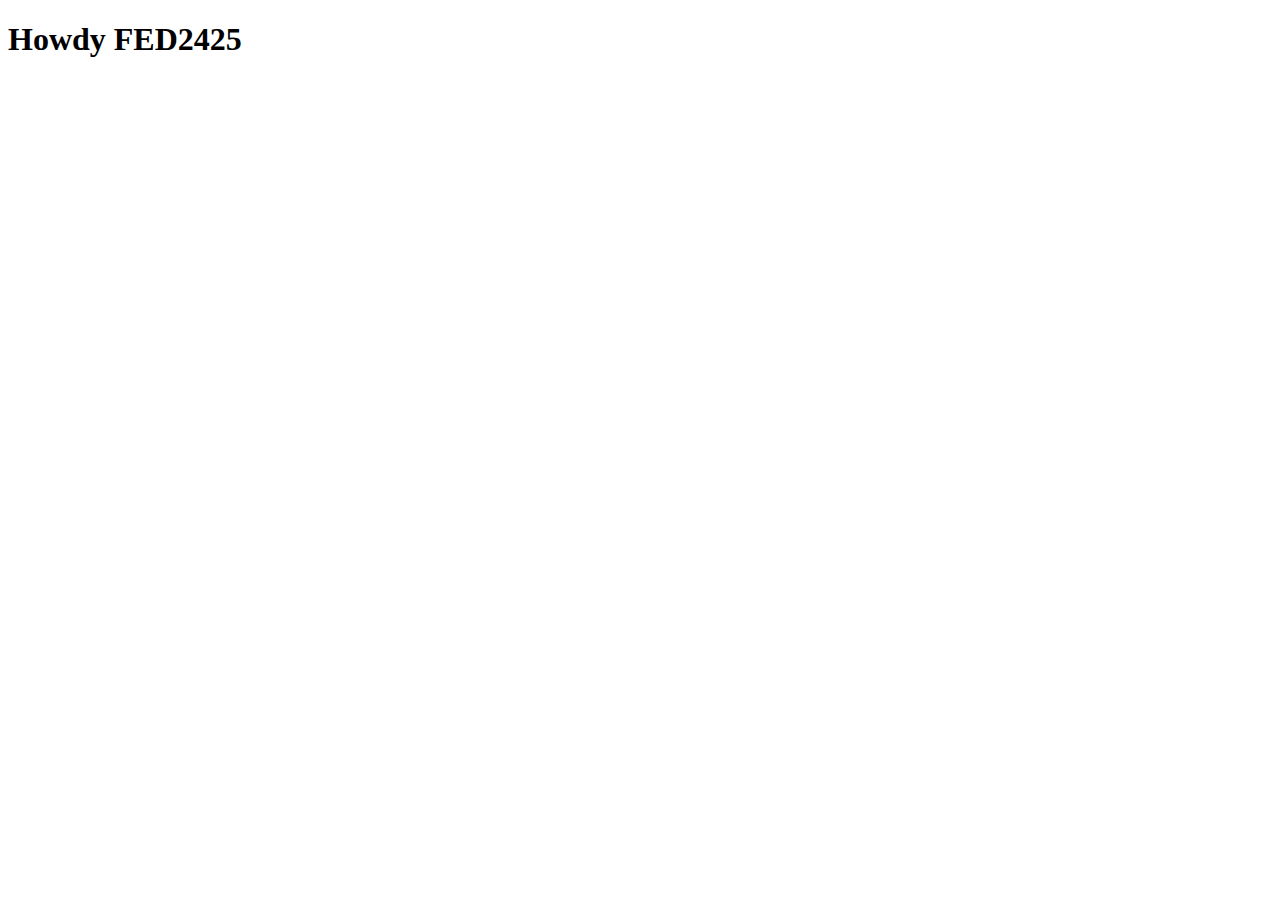
==== index.html @ 8c292403 "Add files via upload" ====
<!DOCTYPE html>
<html lang="nl">
	
<head>
	<meta charset="UTF-8">
	<meta name="author" content="jouw naam">
	<meta name="viewport" content="width=device-width, initial-scale=1">
	
	<title>Howdy FED2425</title>
	
	<link href="styles/style.css" rel="stylesheet">
	<link rel="icon" type="image/svg+xml" href="images/favicon.svg">
</head>

<body>
	<h1>Howdy FED2425</h1>

	<script defer src="scripts/script.js"></script>
</body>
	
</html>
---- styles/style.css ----
/**************/
/* CSS REMEDY */
/**************/
*, *::after, *::before {
  box-sizing:border-box;  
}






/*********************/
/* CUSTOM PROPERTIES */
/*********************/
:root {
	/* startje */
	--color-text:#111;
	--color-background:#eee;
}





/****************/
/* JOUW STYLING */
/****************/

/* jouw code */
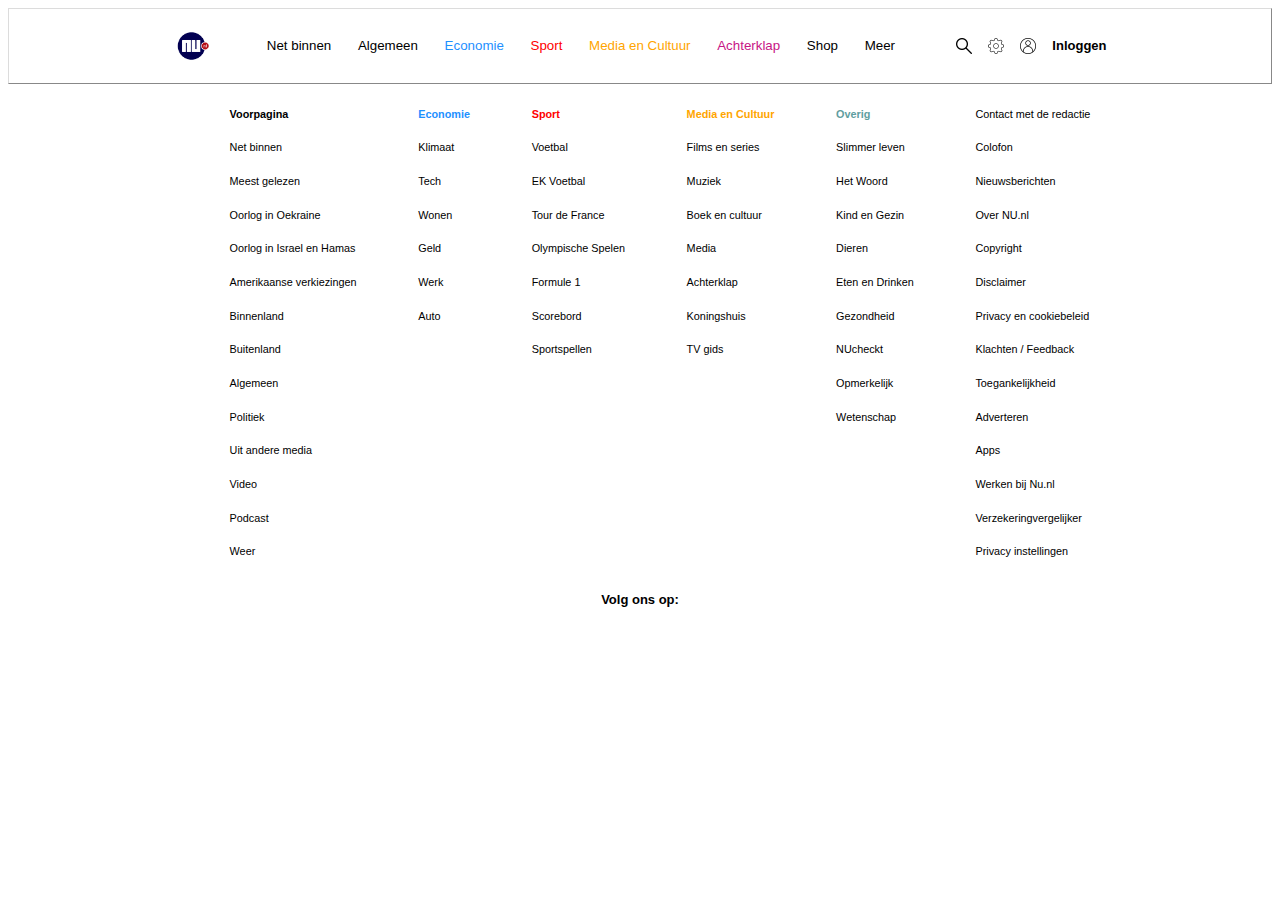
==== commit fc90b16b: "Add files via upload" ====
--- a/index.html
+++ b/index.html
@@ -1,21 +1,117 @@
 <!DOCTYPE html>
 <html lang="nl">
-	
 <head>
-	<meta charset="UTF-8">
-	<meta name="author" content="jouw naam">
-	<meta name="viewport" content="width=device-width, initial-scale=1">
-	
-	<title>Howdy FED2425</title>
-	
-	<link href="styles/style.css" rel="stylesheet">
-	<link rel="icon" type="image/svg+xml" href="images/favicon.svg">
+    <meta charset="UTF-8">
+    <meta name="viewport" content="width=device-width, initial-scale=1.0">
+    <link rel="stylesheet" href="styles/style.css">
+    <link rel="icon" type="image/x-icon" href="img/Logo-nu_nl.png">
+    <title>Eindopdracht Frontend Development</title>
 </head>
+<body>
+    <header>
+            <img class="logo" src="images/Logo-nu_nl.png" alt="Het logo van Nu.nl: een blauwe cirkel met het woord Nu, met daarnaast een rode cirkel met het woord .nl">
+        <ul>
+            <li>Net binnen</li>
+            <li>Algemeen</li>
+            <li>Economie</li>
+            <li>Sport</li>
+            <li>Media en Cultuur</li>
+            <li>Achterklap</li>
+            <li>Shop</li>
+            <li>Meer</li>
+        </ul>
+        <section>
+        <img class="icon" src="/images/search_icon.png" alt="De zoekknop met een vergrootglas als symbool">
+        <img class="icon" src="/images/settings_icon.png" alt="De instellingenknop met een tandwiel als symbool">
+        <img class="icon" src="/images/user_icon.png" alt="De knop voor gebruikers met een account">
+        <h2>Inloggen</h2>
+        </section>
+    </header>
 
-<body>
-	<h1>Howdy FED2425</h1>
+    <script src="scripts/javascript.js"></script>
 
-	<script defer src="scripts/script.js"></script>
+    <footer>
+        <ul class="voorpaginaLinkjes">
+            <li>Voorpagina</li>
+            <li>Net binnen</li>
+            <li>Meest gelezen</li>
+            <li>Oorlog in Oekraine</li>
+            <li>Oorlog in Israel en Hamas</li>
+            <li>Amerikaanse verkiezingen</li>
+            <li>Binnenland</li>
+            <li>Buitenland</li>
+            <li>Algemeen</li>
+            <li>Politiek</li>
+            <li>Uit andere media</li>
+            <li>Video</li>
+            <li>Podcast</li>
+            <li>Weer</li>
+        </ul>
+
+        <ul class="economieLinkjes">
+            <li>Economie</li>
+            <li>Klimaat</li>
+            <li>Tech</li>
+            <li>Wonen</li>
+            <li>Geld</li>
+            <li>Werk</li>
+            <li>Auto</li>
+        </ul>
+
+        <ul class="sportLinkjes">
+            <li>Sport</li>
+            <li>Voetbal</li>
+            <li>EK Voetbal</li>
+            <li>Tour de France</li>
+            <li>Olympische Spelen</li>
+            <li>Formule 1</li>
+            <li>Scorebord</li>
+            <li>Sportspellen</li>
+        </ul>
+
+        <ul class="media_cultuurLinkjes">
+            <li>Media en Cultuur</li>
+            <li>Films en series</li>
+            <li>Muziek</li>
+            <li>Boek en cultuur</li>
+            <li>Media</li>
+            <li>Achterklap</li>
+            <li>Koningshuis</li>
+            <li>TV gids</li>
+        </ul>
+
+        <ul class="overigeLinkjes">
+            <li>Overig</li>
+            <li>Slimmer leven</li>
+            <li>Het Woord</li>
+            <li>Kind en Gezin</li>
+            <li>Dieren</li>
+            <li>Eten en Drinken</li>
+            <li>Gezondheid</li>
+            <li>NUcheckt</li>
+            <li>Opmerkelijk</li>
+            <li>Wetenschap</li>
+        </ul>
+
+        <ul class="linkjes">
+            <li>Contact met de redactie</li>
+            <li>Colofon</li>
+            <li>Nieuwsberichten</li>
+            <li>Over NU.nl</li>
+            <li>Copyright</li>
+            <li>Disclaimer</li>
+            <li>Privacy en cookiebeleid</li>
+            <li>Klachten / Feedback</li>
+            <li>Toegankelijkheid</li>
+            <li>Adverteren</li>
+            <li>Apps</li>
+            <li>Werken bij Nu.nl</li>
+            <li>Verzekeringvergelijker</li>
+            <li>Privacy instellingen</li>
+        </ul>
+    </footer>
+    <footer>
+        <h2>Volg ons op:</h2>
+    </footer>
 </body>
-	
-</html>
+</html>--- a/styles/style.css
+++ b/styles/style.css
@@ -29,3 +29,115 @@
 
 /* jouw code */
 
+header {
+    display: flex;
+    justify-content: center;
+    align-items: center;
+    background-color: white;
+    border: 0.02em outset;
+    border-color: gainsboro;
+    padding: 0.01em;
+}
+
+header ul{
+    display: flex;
+    flex-direction: row;
+    align-items: center;
+    list-style-type: none;
+    li:nth-of-type(3) {
+        color:dodgerblue;
+    }
+    
+    li:nth-of-type(4) {
+        color: red;
+    }
+    
+    li:nth-of-type(5) {
+        color: orange;
+    }
+    
+    li:nth-of-type(6) {
+        color:mediumvioletred;
+    }
+}
+
+li {
+    font-family: Arial, Helvetica, sans-serif;
+    font-weight: 400;
+    font-size: smaller;
+    padding: 1em;
+}
+
+.logo {
+    width: 40px;
+    height: 40px;
+}
+
+header section {
+    display: flex;
+    flex-direction:row;
+    align-items: center;
+    column-gap: 1em;
+    margin-left: 3em;
+}
+
+.icon {
+    width: 1em;
+    height: 1em;
+}
+
+h2 {
+    font-family: Arial, Helvetica, sans-serif;
+    font-size: small;
+}
+
+footer {
+    display: flex;
+    justify-content: center;
+    flex-direction: row;
+    font-size: small;
+}
+
+.voorpaginaLinkjes {
+    list-style-type: none;
+    li:nth-of-type(1) {
+        font-weight: bold;
+    }
+}
+
+.economieLinkjes {
+    list-style-type: none;
+    li:nth-of-type(1) {
+        color:dodgerblue;
+        font-weight: bold;
+    }
+}
+
+.sportLinkjes {
+    list-style-type: none;
+    li:nth-of-type(1) {
+        color: red;
+        font-weight: bold;
+    }
+}
+
+.media_cultuurLinkjes {
+    list-style-type: none;
+    li:nth-of-type(1){
+        color: orange;
+        font-weight: bold;
+    }
+}
+
+.overigeLinkjes {
+    list-style-type: none;
+    li:nth-of-type(1){
+        color: cadetblue;
+        font-weight: bold;
+    }
+}
+
+.linkjes {
+    list-style-type: none;
+
+}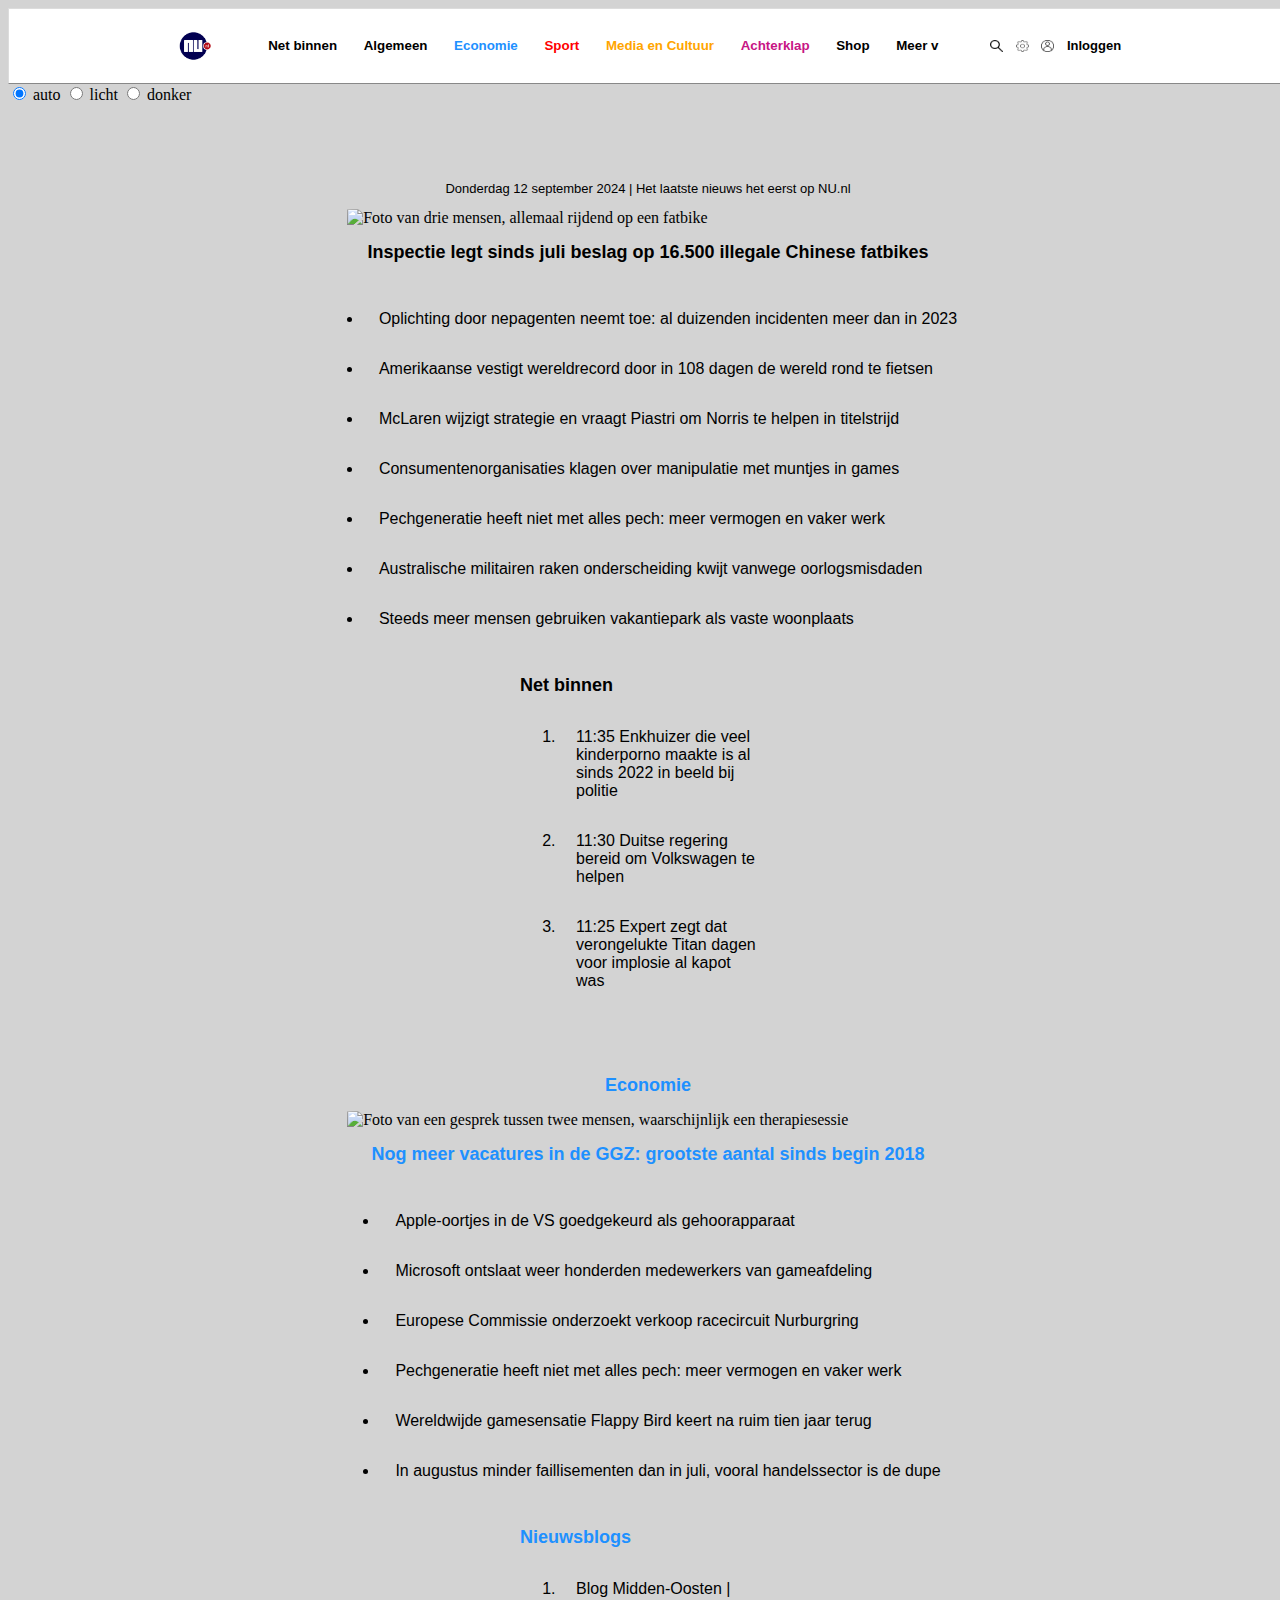
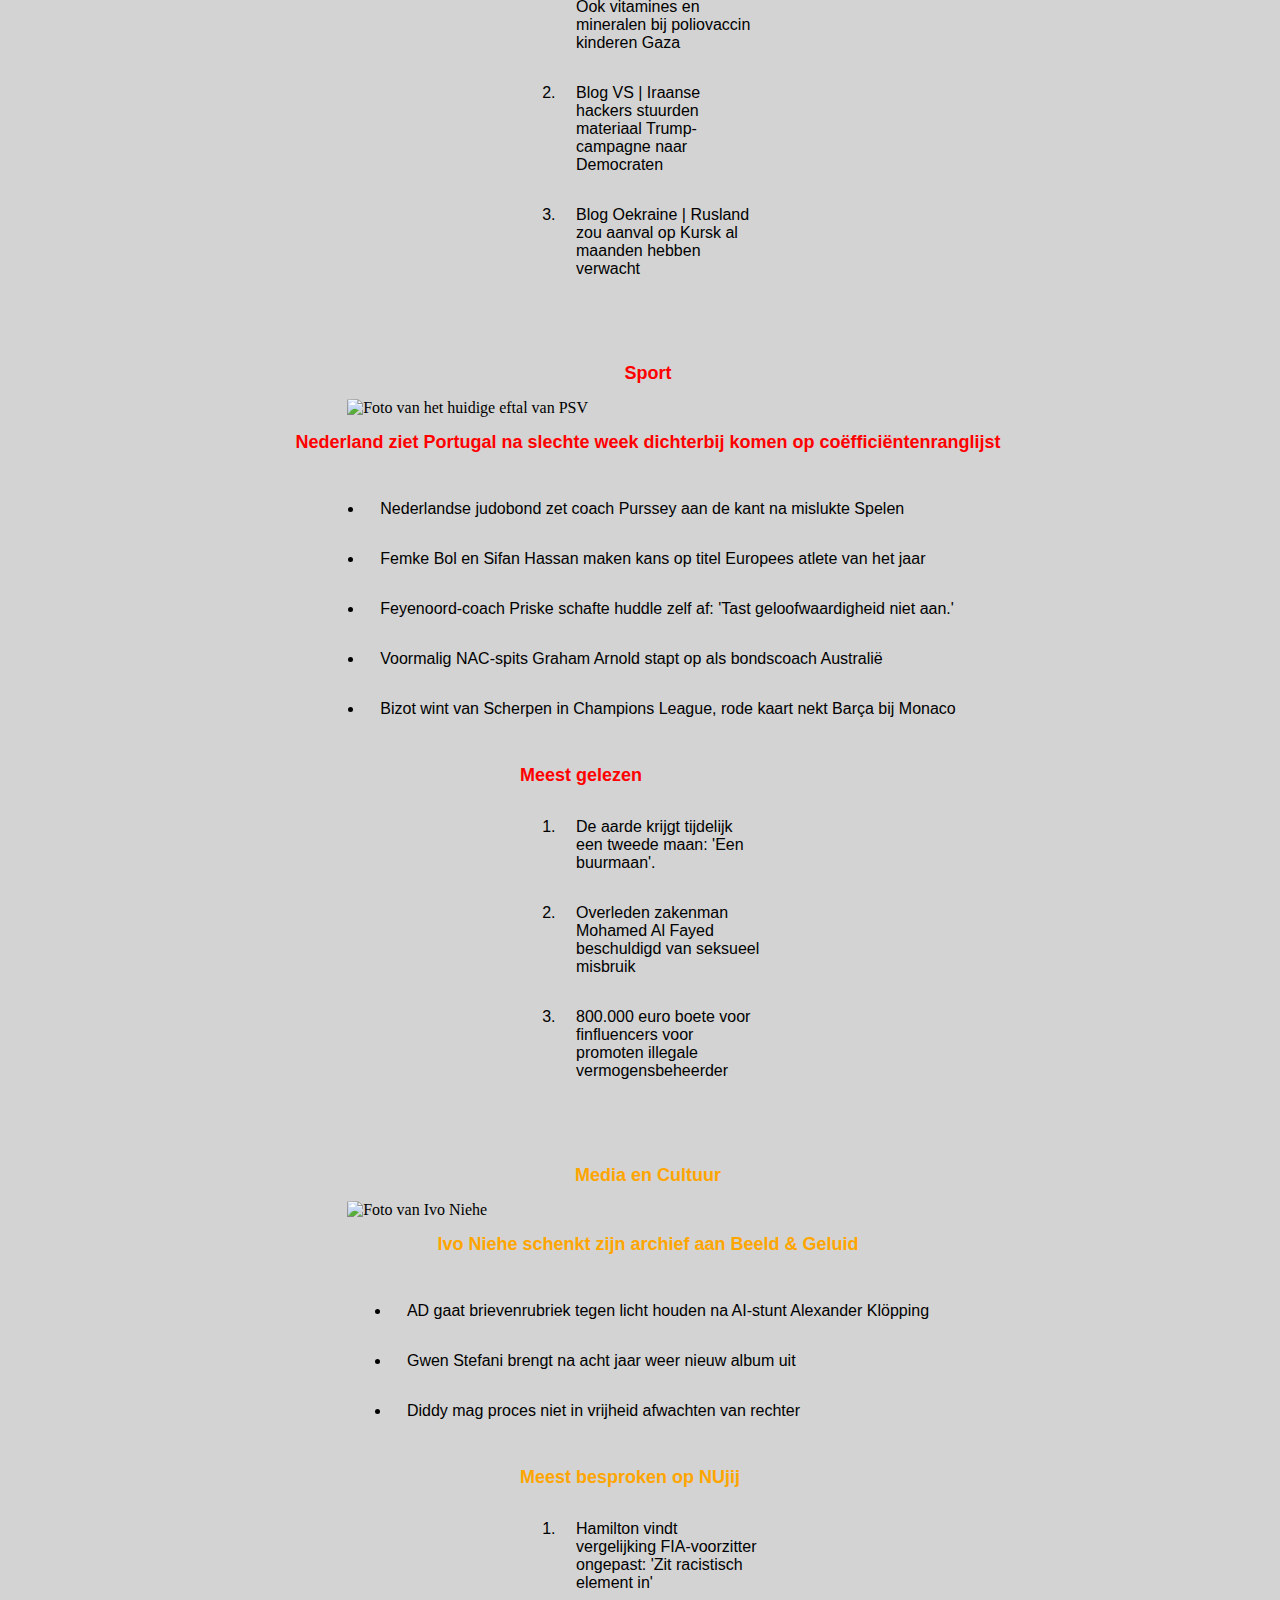
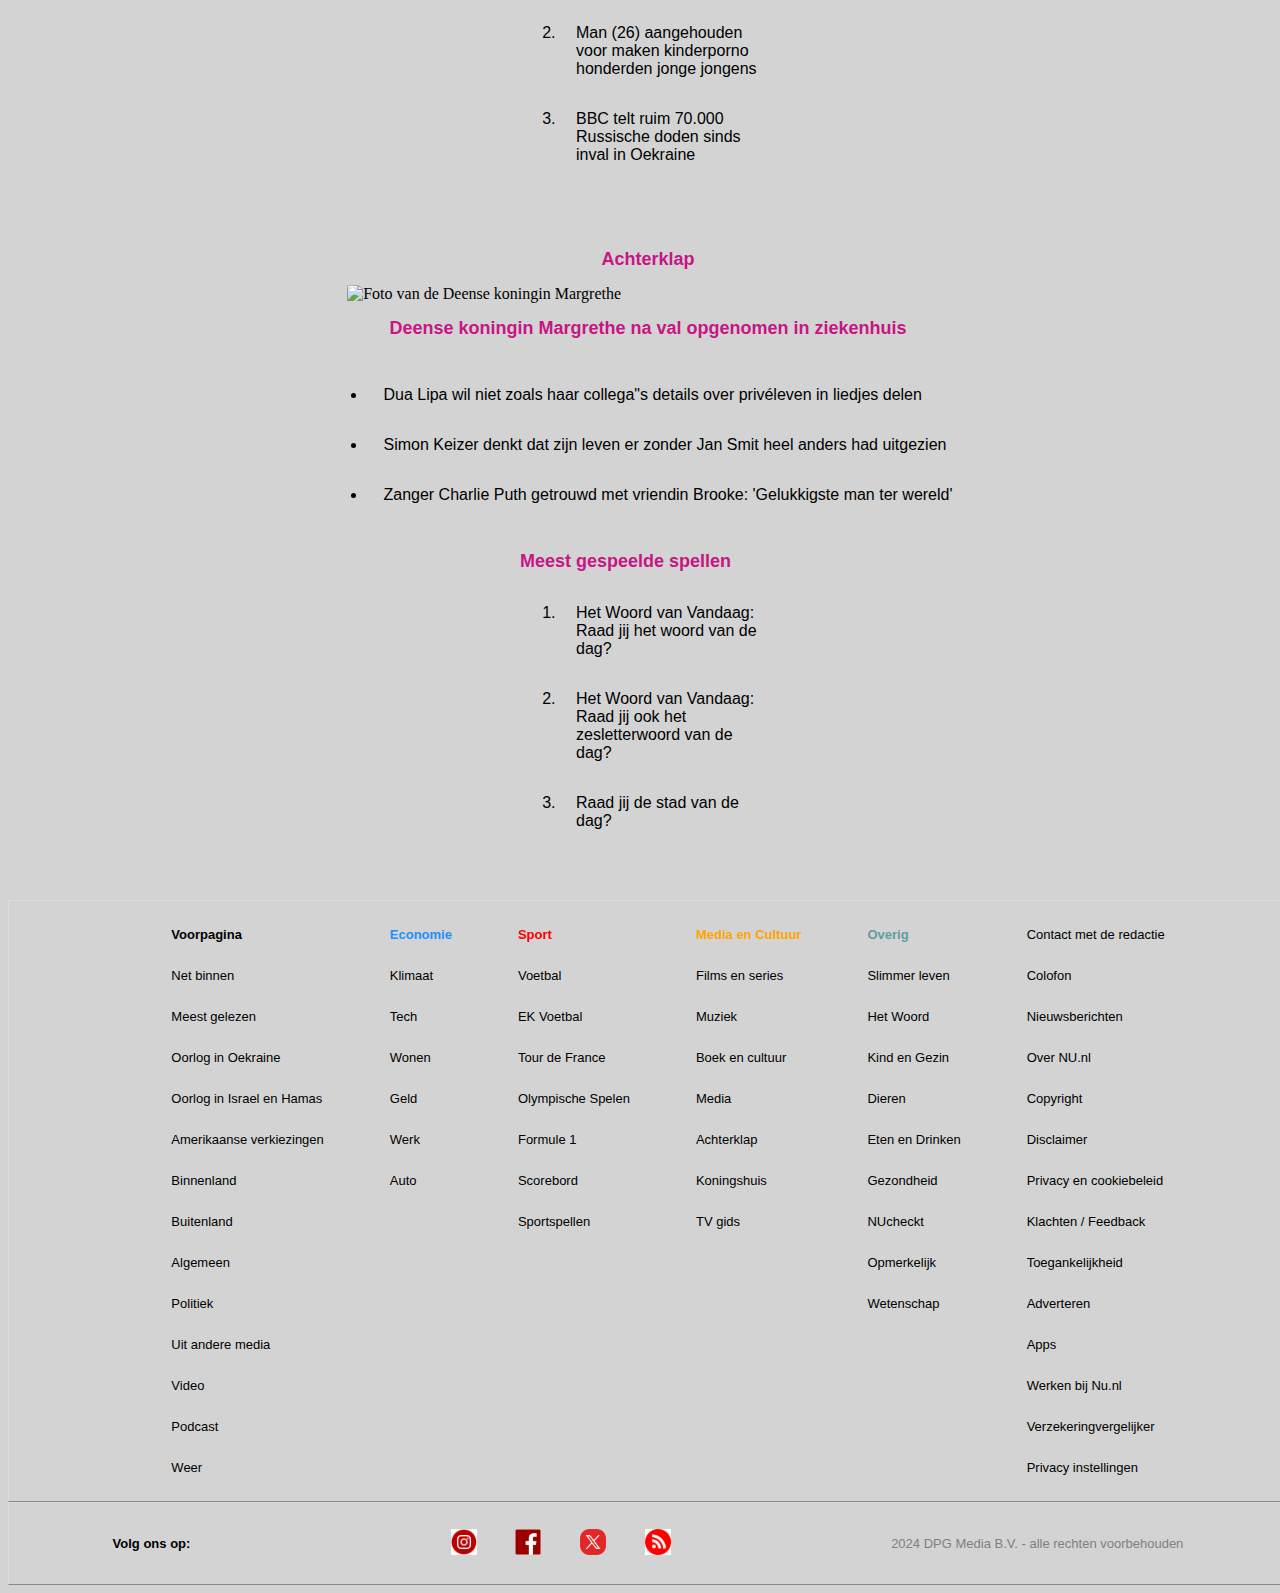
==== commit ca2f994f: "Add files via upload" ====
--- a/index.html
+++ b/index.html
@@ -4,7 +4,7 @@
     <meta charset="UTF-8">
     <meta name="viewport" content="width=device-width, initial-scale=1.0">
     <link rel="stylesheet" href="styles/style.css">
-    <link rel="icon" type="image/x-icon" href="img/Logo-nu_nl.png">
+    <link rel="icon" type="image/x-icon" href="images/Logo-nu_nl.png">
     <title>Eindopdracht Frontend Development</title>
 </head>
 <body>
@@ -18,19 +18,28 @@
             <li>Media en Cultuur</li>
             <li>Achterklap</li>
             <li>Shop</li>
-            <li>Meer</li>
-        </ul>
+            <li id="dropdown_knop">Meer v</li>
+        </ul>
+
         <section>
-        <img class="icon" src="/images/search_icon.png" alt="De zoekknop met een vergrootglas als symbool">
-        <img class="icon" src="/images/settings_icon.png" alt="De instellingenknop met een tandwiel als symbool">
+        <img class="icon" src="/images/search_icon.png" alt="De zoekknop">
+        <img class="icon" src="/images/settings_icon.png" alt="De knop naar instellingen">
         <img class="icon" src="/images/user_icon.png" alt="De knop voor gebruikers met een account">
-        <h2>Inloggen</h2>
+        <p>Inloggen</p>
         </section>
     </header>
 
-    <script src="scripts/javascript.js"></script>
-
-    <footer>
+    <label>
+        <input type="radio" name="theme" value="auto" checked> auto
+    </label>
+    <label>
+        <input type="radio" name="theme" value="light"> licht
+    </label>
+    <label>
+        <input type="radio" name="theme" value="dark"> donker
+    </label>
+
+    <section id="dropdown_menu">
         <ul class="voorpaginaLinkjes">
             <li>Voorpagina</li>
             <li>Net binnen</li>
@@ -94,24 +103,229 @@
         </ul>
 
         <ul class="linkjes">
-            <li>Contact met de redactie</li>
-            <li>Colofon</li>
-            <li>Nieuwsberichten</li>
+            <li>Spellen</li>
             <li>Over NU.nl</li>
-            <li>Copyright</li>
-            <li>Disclaimer</li>
-            <li>Privacy en cookiebeleid</li>
-            <li>Klachten / Feedback</li>
-            <li>Toegankelijkheid</li>
+            <li>NUshop</li>
             <li>Adverteren</li>
-            <li>Apps</li>
-            <li>Werken bij Nu.nl</li>
-            <li>Verzekeringvergelijker</li>
-            <li>Privacy instellingen</li>
-        </ul>
-    </footer>
+        </ul>
+    </section>
+       
+    <main>
+        <section class="nieuwsblokje">
+            <p>Donderdag 12 september 2024 | Het laatste nieuws het eerst op NU.nl</p>
+            <img src="https://media.nu.nl/m/ts0xy2rahl1b_wd854/fatbike.jpg" alt="Foto van drie mensen, allemaal rijdend op een fatbike">
+            <h2 class="beschrijving">Inspectie legt sinds juli beslag op 16.500 illegale Chinese fatbikes</h2>
+            <ul>
+                <li>Oplichting door nepagenten neemt toe: al duizenden incidenten meer dan in 2023</li>
+                <li>Amerikaanse vestigt wereldrecord door in 108 dagen de wereld rond te fietsen</li>
+                <li>McLaren wijzigt strategie en vraagt Piastri om Norris te helpen in titelstrijd</li>
+                <li>Consumentenorganisaties klagen over manipulatie met muntjes in games</li>
+                <li>Pechgeneratie heeft niet met alles pech: meer vermogen en vaker werk</li>
+                <li>Australische militairen raken onderscheiding kwijt vanwege oorlogsmisdaden</li>
+                <li>Steeds meer mensen gebruiken vakantiepark als vaste woonplaats</li>
+            </ul>
+
+            <aside>
+                <h2>Net binnen</h2>
+                <ol>
+                    <li>11:35 Enkhuizer die veel kinderporno maakte is al sinds 2022 in beeld bij politie</li>
+                    <li>11:30 Duitse regering bereid om Volkswagen te helpen</li>
+                    <li>11:25 Expert zegt dat verongelukte Titan dagen voor implosie al kapot was</li>
+                </ol>
+            </aside>
+        </section>
+
+     
+
+        <section class="nieuwsblokje">
+            <h2>Economie</h2>
+            <img src="https://media.nu.nl/m/jzqx2tfai5nm_wd854/nog-meer-vacatures-in-de-ggz-grootste-aantal-sinds-begin-2018.jpg" alt="Foto van een gesprek tussen twee mensen, waarschijnlijk een therapiesessie">
+            <h2 class="beschrijving">Nog meer vacatures in de GGZ: grootste aantal sinds begin 2018</h2>
+            <ul>
+                <li>Apple-oortjes in de VS goedgekeurd als gehoorapparaat</li>
+                <li>Microsoft ontslaat weer honderden medewerkers van gameafdeling</li>
+                <li>Europese Commissie onderzoekt verkoop racecircuit Nurburgring</li>
+                <li>Pechgeneratie heeft niet met alles pech: meer vermogen en vaker werk</li>
+                <li>Wereldwijde gamesensatie Flappy Bird keert na ruim tien jaar terug</li>
+                <li>In augustus minder faillisementen dan in juli, vooral handelssector is de dupe</li>
+            </ul>
+
+            <aside>
+                <h2>Nieuwsblogs</h2>
+                <ol>
+                    <li img src="https://media.nu.nl/m/excxzkhay5js_std320/vaccinatie-gaza.jpg" alt="nieuwsblog 1">Blog Midden-Oosten | Ook vitamines en mineralen bij poliovaccin kinderen Gaza</li>
+                    <li img src="https://media.nu.nl/m/nk4xkzqacar3_std320/blog-vs-iraanse-hackers-stuurden-materiaal-trump-campagne-naar-democraten.jpg" alt="nieuwsblog 2">Blog VS | Iraanse hackers stuurden materiaal Trump-campagne naar Democraten</li>
+                    <li img src="https://media.nu.nl/m/uy5xcjmayo19_std320/blog-oekraine-rusland-zou-aanval-op-kursk-al-maanden-hebben-verwacht.jpg" alt="nieuwsblog 3">Blog Oekraine | Rusland zou aanval op Kursk al maanden hebben verwacht</li>
+                </ol>
+            </aside>
+        </section>
+
+   
+
+        <section class="nieuwsblokje">
+            <h2>Sport</h2>
+            <img src="https://media.nu.nl/m/6v0x3diaar09_wd854/nederland-ziet-portugal-na-slechte-week-dichterbij-komen-op-coefficientenranglijst.jpg" alt="Foto van het huidige eftal van PSV">
+            <h2 class="beschrijving">Nederland ziet Portugal na slechte week dichterbij komen op coëfficiëntenranglijst</h2>
+            <ul>
+                <li>Nederlandse judobond zet coach Purssey aan de kant na mislukte Spelen</li>
+                <li>Femke Bol en Sifan Hassan maken kans op titel Europees atlete van het jaar</li>
+                <li>Feyenoord-coach Priske schafte huddle zelf af: 'Tast geloofwaardigheid niet aan.'</li>
+                <li>Voormalig NAC-spits Graham Arnold stapt op als bondscoach Australië</li>
+                <li>Bizot wint van Scherpen in Champions League, rode kaart nekt Barça bij Monaco</li>
+            </ul>
+
+            <aside>
+                <h2>Meest gelezen</h2>
+                <ol>
+                    <li>De aarde krijgt tijdelijk een tweede maan: 'Een buurmaan'.</li>
+                    <li>Overleden zakenman Mohamed Al Fayed beschuldigd van seksueel misbruik</li>
+                    <li>800.000 euro boete voor finfluencers voor promoten illegale vermogensbeheerder</li>
+                </ol>
+            </aside>
+        </section>
+
+      
+
+        <section class="nieuwsblokje">
+            <h2>Media en Cultuur</h2>
+            <img src="https://media.nu.nl/m/ap2xvzra201t_wd854/ivo-niehe.jpg" alt="Foto van Ivo Niehe">
+            <h2 class="beschrijving">Ivo Niehe schenkt zijn archief aan Beeld & Geluid</h2>
+            <ul>
+                <li>AD gaat brievenrubriek tegen licht houden na AI-stunt Alexander Klöpping</li>
+                <li>Gwen Stefani brengt na acht jaar weer nieuw album uit</li>
+                <li>Diddy mag proces niet in vrijheid afwachten van rechter</li>
+            </ul>
+
+            <aside>
+                <h2>Meest besproken op NUjij</h2>
+                <ol>
+                    <li img src="https://media.nu.nl/m/01qxlxaaaf1e_std320/ben-sulayem-lewis-hamilton.jpg" alt="nieuwsblog 1">Hamilton vindt vergelijking FIA-voorzitter ongepast: 'Zit racistisch element in'</li>
+                    <li img src="https://media.nu.nl/m/rzixf80au5rs_std320/man-26-aangehouden-voor-maken-kinderporno-honderden-jonge-jongens.jpg" alt="nieuwsblog 2">Man (26) aangehouden voor maken kinderporno honderden jonge jongens</li>
+                    <li img src="https://media.nu.nl/m/kzkxg49a48yb_std320/bbc-telt-ruim-70000-russische-doden-sinds-inval-in-oekraine.jpg" alt="nieuwsblog 3">BBC telt ruim 70.000 Russische doden sinds inval in Oekraine</li>
+                </ol>
+            </aside>
+        </section>
+
+       
+
+        <section class="nieuwsblokje">
+            <h2>Achterklap</h2>
+            <img src="https://media.nu.nl/m/3o5xedeaepkv_wd854/deense-koningin-margrethe-na-val-opgenomen-in-ziekenhuis.jpg" alt="Foto van de Deense koningin Margrethe">
+            <h2 class="beschrijving">Deense koningin Margrethe na val opgenomen in ziekenhuis</h2>
+            <ul>
+                <li>Dua Lipa wil niet zoals haar collega"s details over privéleven in liedjes delen</li>
+                <li>Simon Keizer denkt dat zijn leven er zonder Jan Smit heel anders had uitgezien</li>
+                <li>Zanger Charlie Puth getrouwd met vriendin Brooke: 'Gelukkigste man ter wereld'</li>
+            </ul>
+
+            <aside>
+                <h2>Meest gespeelde spellen</h2>
+                <ol>
+                    <li img src="https://media.nu.nl/m/vunx81iava32_std320/het-woord-van-vandaag-raad-jij-het-woord-van-de-dag.jpg" alt="Tekening van het NU.nl-spel Het Woord van Vandaag">Het Woord van Vandaag: Raad jij het woord van de dag?</li>
+                    <li img src="https://media.nu.nl/m/ap4xri6a32bk_std320/het-woord-van-vandaag-raad-jij-ook-het-zesletterwoord-van-de-dag.jpg" alt="Tekening van het NU.nl-spel Het Woord van Vandaag">Het Woord van Vandaag: Raad jij ook het zesletterwoord van de dag?</li>
+                    <li img src="https://media.nu.nl/m/p5lxtmra6kvl_std320/raad-jij-de-stad-van-de-dag.jpg" alt="Tekening van het NU.nl-spel Raad de Stad">Raad jij de stad van de dag?</li>
+                </ol>
+            </aside>
+        </section>
+
+      
+
+
+    <script src="scripts/javascript.js"></script>
+    </main>
+
     <footer>
-        <h2>Volg ons op:</h2>
+        <section>
+            <ul class="voorpaginaLinkjes">
+                <li>Voorpagina</li>
+                <li>Net binnen</li>
+                <li>Meest gelezen</li>
+                <li>Oorlog in Oekraine</li>
+                <li>Oorlog in Israel en Hamas</li>
+                <li>Amerikaanse verkiezingen</li>
+                <li>Binnenland</li>
+                <li>Buitenland</li>
+                <li>Algemeen</li>
+                <li>Politiek</li>
+                <li>Uit andere media</li>
+                <li>Video</li>
+                <li>Podcast</li>
+                <li>Weer</li>
+            </ul>
+
+            <ul class="economieLinkjes">
+                <li>Economie</li>
+                <li>Klimaat</li>
+                <li>Tech</li>
+                <li>Wonen</li>
+                <li>Geld</li>
+                <li>Werk</li>
+                <li>Auto</li>
+            </ul>
+
+            <ul class="sportLinkjes">
+                <li>Sport</li>
+                <li>Voetbal</li>
+                <li>EK Voetbal</li>
+                <li>Tour de France</li>
+                <li>Olympische Spelen</li>
+                <li>Formule 1</li>
+                <li>Scorebord</li>
+                <li>Sportspellen</li>
+            </ul>
+
+            <ul class="media_cultuurLinkjes">
+                <li>Media en Cultuur</li>
+                <li>Films en series</li>
+                <li>Muziek</li>
+                <li>Boek en cultuur</li>
+                <li>Media</li>
+                <li>Achterklap</li>
+                <li>Koningshuis</li>
+                <li>TV gids</li>
+            </ul>
+
+            <ul class="overigeLinkjes">
+                <li>Overig</li>
+                <li>Slimmer leven</li>
+                <li>Het Woord</li>
+                <li>Kind en Gezin</li>
+                <li>Dieren</li>
+                <li>Eten en Drinken</li>
+                <li>Gezondheid</li>
+                <li>NUcheckt</li>
+                <li>Opmerkelijk</li>
+                <li>Wetenschap</li>
+            </ul>
+
+            <ul class="linkjes">
+                <li>Contact met de redactie</li>
+                <li>Colofon</li>
+                <li>Nieuwsberichten</li>
+                <li>Over NU.nl</li>
+                <li>Copyright</li>
+                <li>Disclaimer</li>
+                <li>Privacy en cookiebeleid</li>
+                <li>Klachten / Feedback</li>
+                <li>Toegankelijkheid</li>
+                <li>Adverteren</li>
+                <li>Apps</li>
+                <li>Werken bij Nu.nl</li>
+                <li>Verzekeringvergelijker</li>
+                <li>Privacy instellingen</li>
+            </ul>
+        </section>
+
+        <section>
+            <p>Volg ons op:</p>
+            <ul>
+                <li><img class="social_media" src="/images/instagram.png" alt="Het Instagram-logo in het rood"></li>
+                <li><img class="social_media" src="/images/facebook.png" alt="Het Facebook-logo in het rood"></li>
+                <li><img class="social_media" src="/images/x.png" alt="Het X-logo in het rood"></li>
+                <li><img class="social_media" src="/images/rss.png" alt="Het RSS-logo in het rood"></li>
+            </ul>
+            <p>2024 DPG Media B.V. - alle rechten voorbehouden</p>
+        </section>
     </footer>
 </body>
 </html>--- a/styles/style.css
+++ b/styles/style.css
@@ -17,7 +17,23 @@
 	/* startje */
 	--color-text:#111;
 	--color-background:#eee;
-}
+    
+    color-scheme: light dark;
+    --bg: light-dark(lightgrey, black);
+    --clr: light-dark(black, White);
+}
+    html:has([value="light"]:checked) {
+    color-scheme: light;
+    }
+    html:has([value="dark"]:checked) {
+    color-scheme: dark;
+    }
+    html {
+    color: var(--clr);
+    background-color: var(--bg);
+    }
+
+
 
 
 
@@ -29,43 +45,53 @@
 
 /* jouw code */
 
+body {
+    width: 100vw;
+}
+
 header {
     display: flex;
     justify-content: center;
     align-items: center;
+    width: 100vw;
     background-color: white;
     border: 0.02em outset;
     border-color: gainsboro;
     padding: 0.01em;
 }
 
-header ul{
+header ul {
     display: flex;
     flex-direction: row;
     align-items: center;
     list-style-type: none;
-    li:nth-of-type(3) {
-        color:dodgerblue;
-    }
-    
-    li:nth-of-type(4) {
-        color: red;
-    }
-    
-    li:nth-of-type(5) {
-        color: orange;
-    }
-    
-    li:nth-of-type(6) {
-        color:mediumvioletred;
-    }
+    cursor: pointer;
+}
+
+header li {
+    font-weight: bold;
+    font-size: smaller;
 }
 
 li {
     font-family: Arial, Helvetica, sans-serif;
-    font-weight: 400;
-    font-size: smaller;
     padding: 1em;
+}
+
+header li:nth-of-type(3) {
+    color:dodgerblue;
+}
+
+header li:nth-of-type(4) {
+    color: red;
+}
+
+header li:nth-of-type(5) {
+    color: orange;
+}
+
+header li:nth-of-type(6) {
+    color:mediumvioletred;
 }
 
 .logo {
@@ -77,13 +103,42 @@
     display: flex;
     flex-direction:row;
     align-items: center;
-    column-gap: 1em;
-    margin-left: 3em;
+    column-gap: 1vw;
+    margin-left: 3vw;
+}
+
+#dropdown_menu {
+    display: none;
+    flex-direction: row;
+    justify-content: center;
+    list-style-type: none;
+    font-size: smaller;
+    border: 0.02em outset;
+    border-color: gainsboro;
+}
+
+#dropdown_menu ul {
+    display: flex;
+    flex-direction: column;
+    list-style-type: none;
+}
+
+#dropdown_menu .linkjes {
+    font-weight: bold;
 }
 
 .icon {
-    width: 1em;
-    height: 1em;
+    width: 1vw;
+    height: 1vw;
+    transition: 1000ms ease;
+}
+
+.icon:hover {
+    transform: scale(1.5);
+}
+
+main {
+    margin-top: 5vw;
 }
 
 h2 {
@@ -91,53 +146,172 @@
     font-size: small;
 }
 
+p {
+    font-family: Arial, Helvetica, sans-serif;
+    font-size: small;
+    font-weight: bold;
+}
+
+.nieuwsblokje {
+    display: flex;
+    flex-direction: column;
+    justify-content: center;
+    align-items: center;
+    margin: 3vw;
+    position: relative;
+}
+
+.nieuwsblokje h2 {
+    font-size: large;
+    font-weight: bold;
+}
+
+.nieuwsblokje:nth-of-type(2) {
+    h2 {
+    color: dodgerblue;
+    }
+}
+
+.nieuwsblokje:nth-of-type(3) {
+    h2 {
+    color: red;
+    }
+}
+
+.nieuwsblokje:nth-of-type(4) {
+    h2 {
+    color: orange;
+    }
+}
+
+.nieuwsblokje:nth-of-type(5) {
+    h2 {
+    color: mediumvioletred;
+    }
+}
+
+.nieuwsblokje img {
+    width: 50%;
+    border-radius: 3%;
+}
+
+.nieuwsblokje p {
+    font-family: Arial, Helvetica, sans-serif;
+    font-size: small;
+    font-weight: lighter;
+}
+
+.nieuwsblokje ul:nth-of-type(1)::marker {
+    color: black;
+}
+
+.nieuwsblokje ul:nth-of-type(2)::marker {
+    color: dodgerblue;
+}
+
+.nieuwsblokje ul:nth-of-type(3)::marker {
+    color: red;
+}
+
+.nieuwsblokje ul:nth-of-type(4)::marker {
+    color:orange;
+}
+
+.nieuwsblokje ul:nth-last-child(5)::marker {
+    color: mediumvioletred;
+}
+
+aside {
+    width: 20vw;
+}
+
+aside h2 {
+    color: black;
+}
+
 footer {
     display: flex;
     justify-content: center;
+    flex-direction: column;
+    width: 100vw;
+    font-size: small;
+}
+
+footer section {
+    display: flex;
     flex-direction: row;
-    font-size: small;
-}
-
-.voorpaginaLinkjes {
-    list-style-type: none;
-    li:nth-of-type(1) {
-        font-weight: bold;
-    }
-}
-
-.economieLinkjes {
-    list-style-type: none;
-    li:nth-of-type(1) {
-        color:dodgerblue;
-        font-weight: bold;
-    }
-}
-
-.sportLinkjes {
-    list-style-type: none;
-    li:nth-of-type(1) {
-        color: red;
-        font-weight: bold;
-    }
-}
-
-.media_cultuurLinkjes {
-    list-style-type: none;
-    li:nth-of-type(1){
-        color: orange;
-        font-weight: bold;
-    }
-}
-
-.overigeLinkjes {
-    list-style-type: none;
-    li:nth-of-type(1){
-        color: cadetblue;
-        font-weight: bold;
-    }
+    justify-content: center;
+    border: 0.02em outset;
+    border-color: gainsboro;
+}
+
+footer ul {
+    list-style-type: none;
+}
+
+.voorpaginaLinkjes li:nth-of-type(1) {
+    list-style-type: none;
+    font-weight: bold;
+}
+
+.economieLinkjes li:nth-of-type(1) {
+    list-style-type: none;
+    color:dodgerblue;
+    font-weight: bold;
+}
+
+.sportLinkjes li:nth-of-type(1) {
+    list-style-type: none;
+    color: red;
+    font-weight: bold;
+    }
+
+.media_cultuurLinkjes li:nth-of-type(1){
+    list-style-type: none;
+    color: orange;
+    font-weight: bold;
+}
+
+.overigeLinkjes li:nth-of-type(1){
+    list-style-type: none;
+    color: cadetblue;
+    font-weight: bold;
 }
 
 .linkjes {
     list-style-type: none;
 
+}
+
+.social_media {
+    width: 2em;
+    height: 2em;
+}
+
+.uitgelichte_videos {
+    display: grid;
+    grid-template-columns: 1vw;
+}
+
+footer section:last-of-type {
+    display: flex;
+    justify-content: space-around;
+    align-items: center;
+}
+
+footer section:last-of-type ul {
+    display: flex;
+    flex-direction: row;
+    gap: 1vw;
+}
+
+footer section p:first-of-type {
+    font-weight: bold;
+    gap: 5vw;
+}
+
+footer section p:last-of-type {
+    color: grey;
+    font-weight: lighter;
+    gap: 20vw;
 }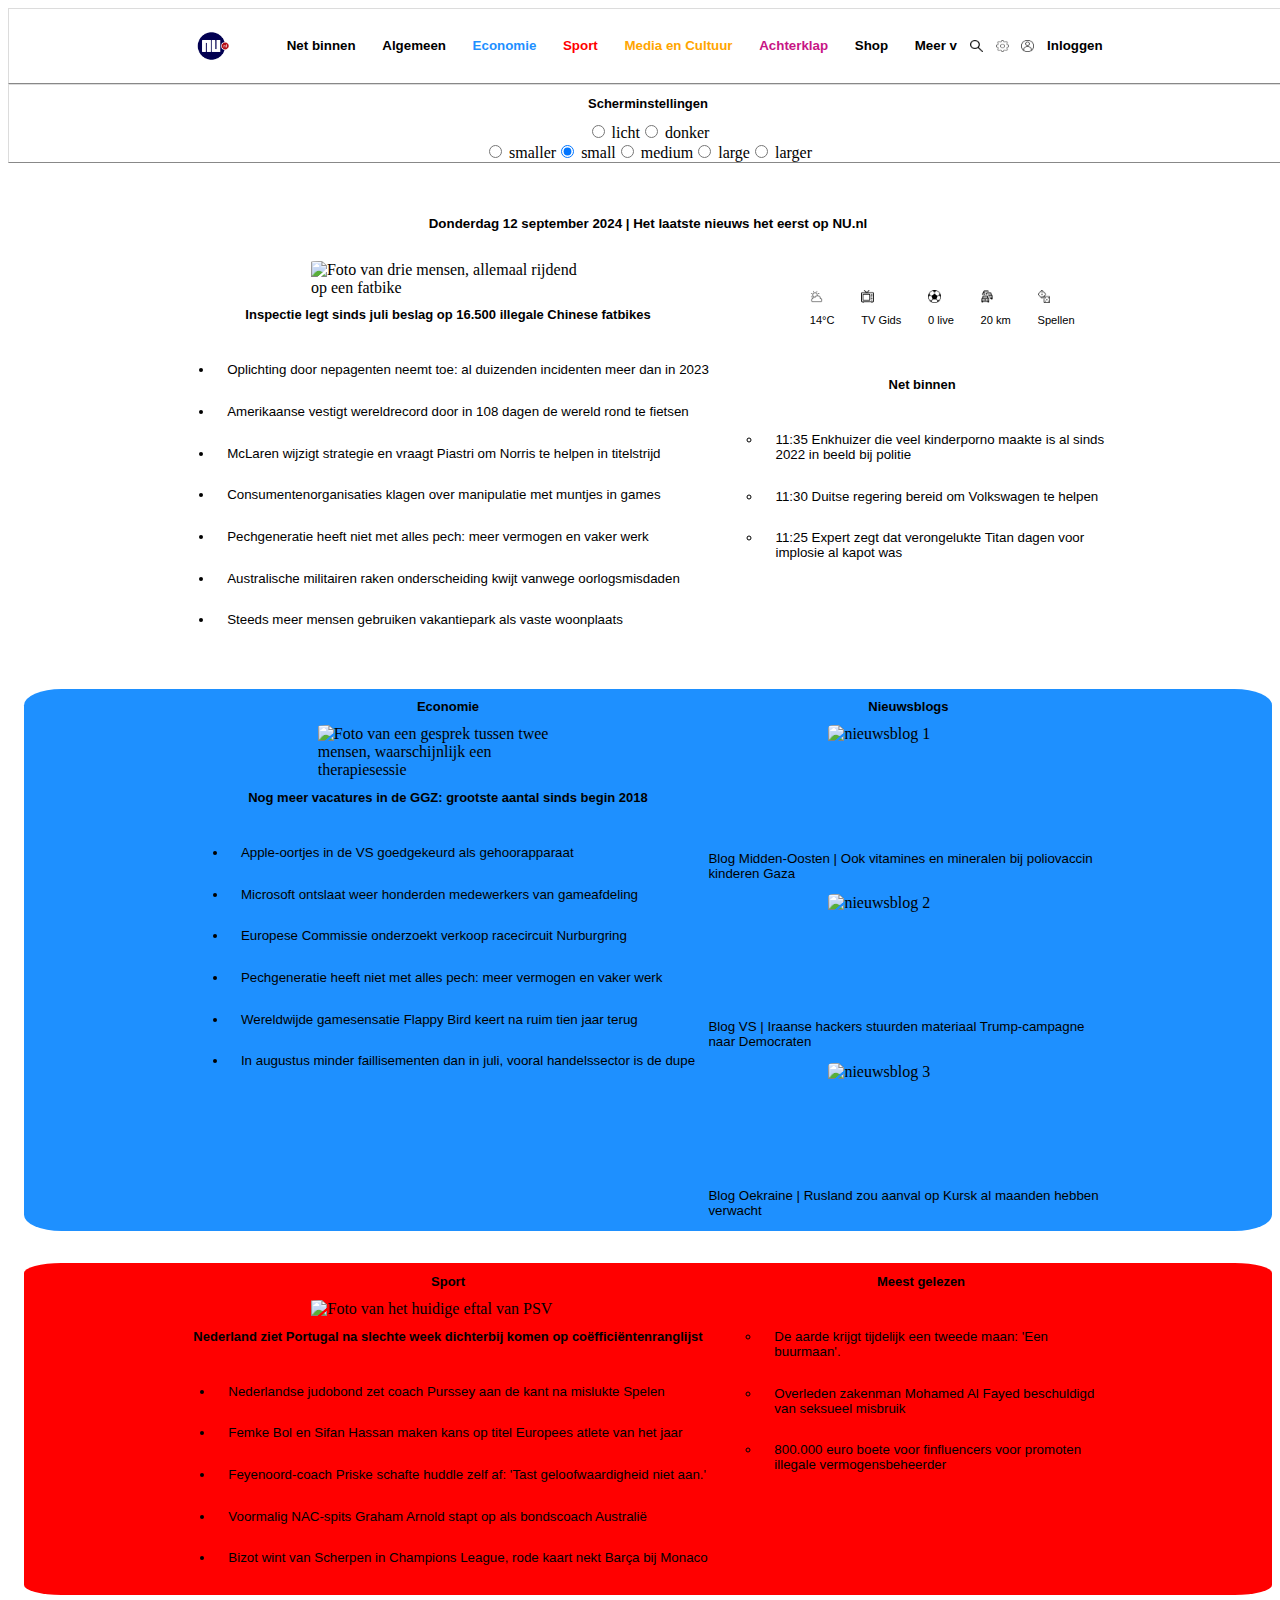
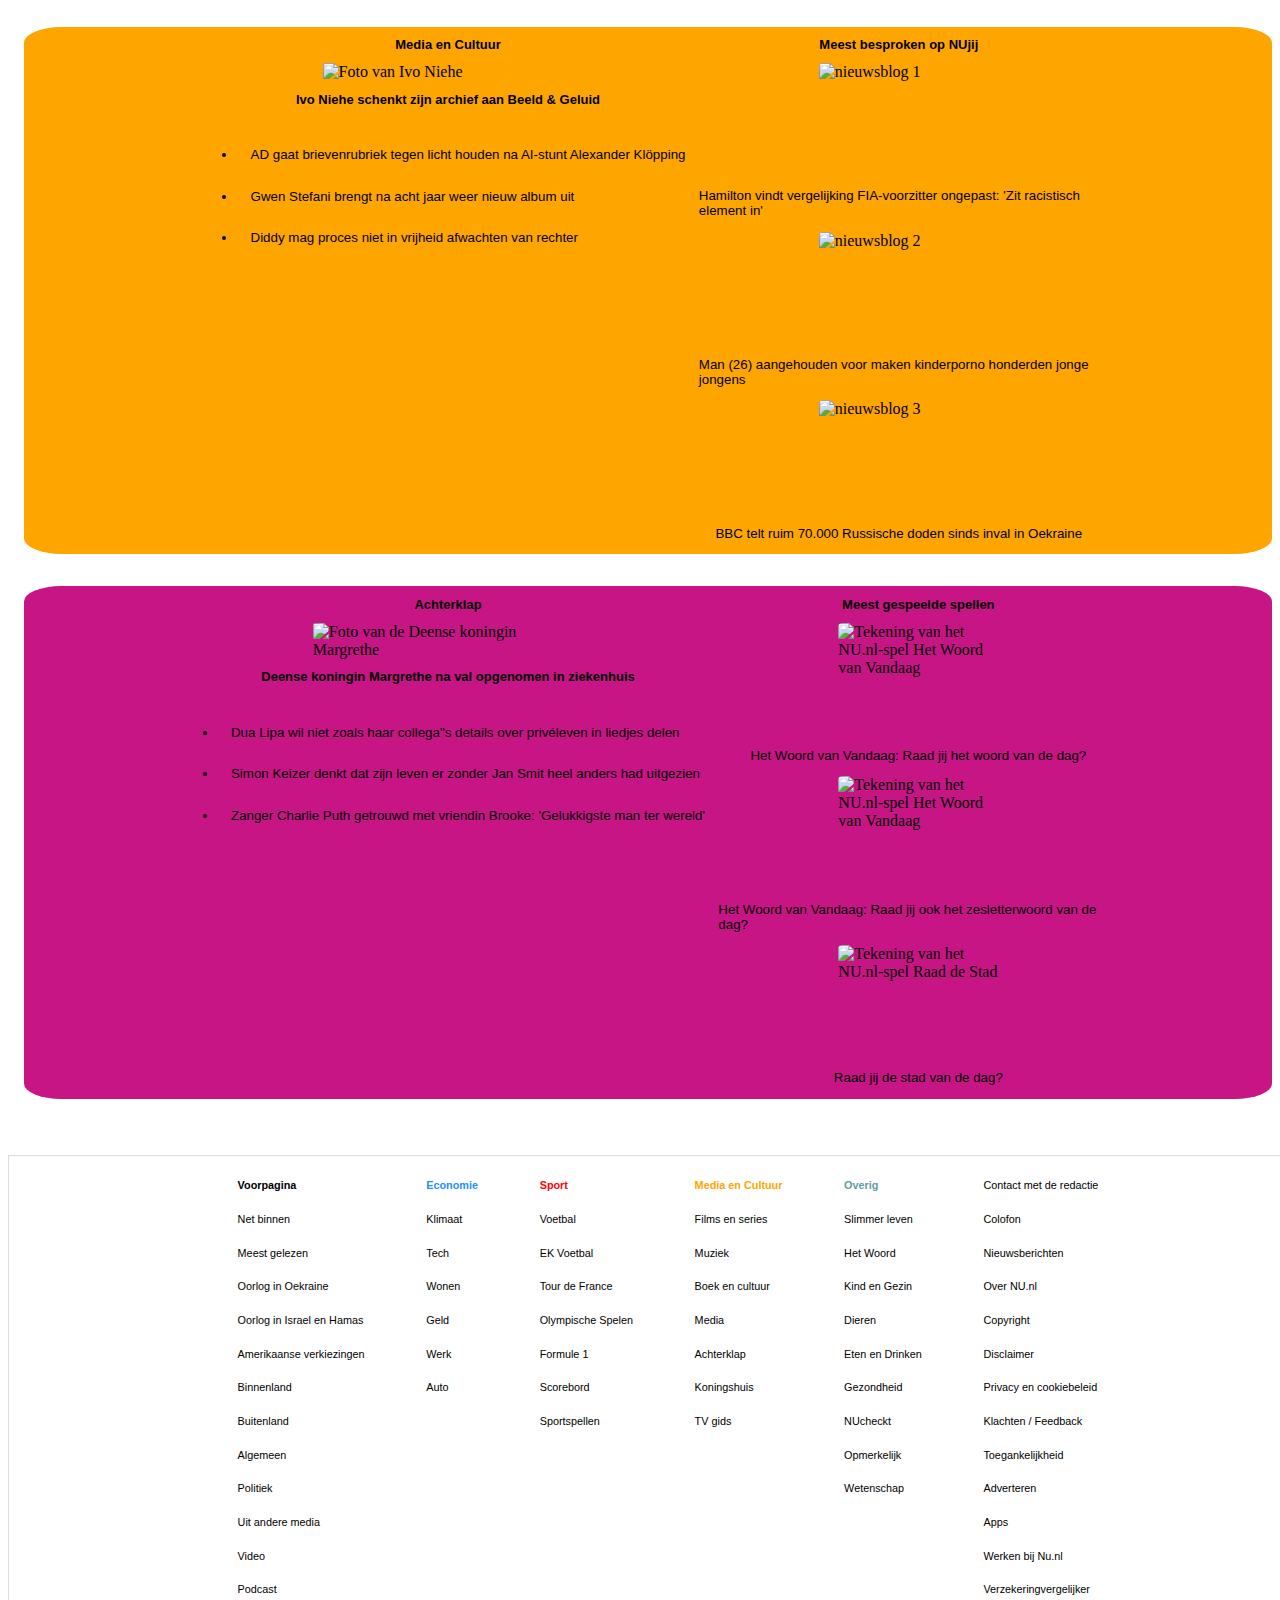
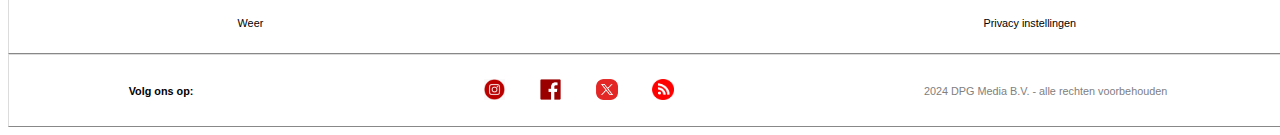
==== commit 254894e9: "Add files via upload" ====
--- a/index.html
+++ b/index.html
@@ -9,17 +9,19 @@
 </head>
 <body>
     <header>
+        <nav>
             <img class="logo" src="images/Logo-nu_nl.png" alt="Het logo van Nu.nl: een blauwe cirkel met het woord Nu, met daarnaast een rode cirkel met het woord .nl">
-        <ul>
-            <li>Net binnen</li>
-            <li>Algemeen</li>
-            <li>Economie</li>
-            <li>Sport</li>
-            <li>Media en Cultuur</li>
-            <li>Achterklap</li>
-            <li>Shop</li>
-            <li id="dropdown_knop">Meer v</li>
-        </ul>
+            <ul>
+                <li>Net binnen</li>
+                <li>Algemeen</li>
+                <li><a class="dodgerblue" href="#economie">Economie</a></li>
+                <li><a class="red" href="#sport">Sport</a></li>
+                <li><a class="orange" href="#media_en_cultuur">Media en Cultuur</a></li>
+                <li><a class="mediumvioletred" href="#achterklap">Achterklap</a></li>
+                <li>Shop</li>
+                <li id="dropdown_knop">Meer v</li>
+            </ul>
+        </nav>
 
         <section>
         <img class="icon" src="/images/search_icon.png" alt="De zoekknop">
@@ -28,16 +30,6 @@
         <p>Inloggen</p>
         </section>
     </header>
-
-    <label>
-        <input type="radio" name="theme" value="auto" checked> auto
-    </label>
-    <label>
-        <input type="radio" name="theme" value="light"> licht
-    </label>
-    <label>
-        <input type="radio" name="theme" value="dark"> donker
-    </label>
 
     <section id="dropdown_menu">
         <ul class="voorpaginaLinkjes">
@@ -58,7 +50,7 @@
         </ul>
 
         <ul class="economieLinkjes">
-            <li>Economie</li>
+            <li><a class="dodgerblue" href="#economie">Economie</a></li>
             <li>Klimaat</li>
             <li>Tech</li>
             <li>Wonen</li>
@@ -68,7 +60,7 @@
         </ul>
 
         <ul class="sportLinkjes">
-            <li>Sport</li>
+            <li><a class="red" href="#sport">Sport</a></li>
             <li>Voetbal</li>
             <li>EK Voetbal</li>
             <li>Tour de France</li>
@@ -79,7 +71,7 @@
         </ul>
 
         <ul class="media_cultuurLinkjes">
-            <li>Media en Cultuur</li>
+            <li><a class="orange" href="#media_en_cultuur">Media en Cultuur</a></li>
             <li>Films en series</li>
             <li>Muziek</li>
             <li>Boek en cultuur</li>
@@ -90,7 +82,7 @@
         </ul>
 
         <ul class="overigeLinkjes">
-            <li>Overig</li>
+            <li class="cadetblue">Overig</li>
             <li>Slimmer leven</li>
             <li>Het Woord</li>
             <li>Kind en Gezin</li>
@@ -109,23 +101,64 @@
             <li>Adverteren</li>
         </ul>
     </section>
+
+    <section class="scherminstellingen">
+        <h2>Scherminstellingen</h2>
+        <section>
+            <label>
+                <input type="radio" name="theme" value="light" checked> licht
+            </label>
+            <label>
+                <input type="radio" name="theme" value="dark"> donker
+            </label>
+        </section>
+    
+        <section>
+            <label>
+                <input type="radio" name="theme" value="smaller"> smaller
+            </label>
+            <label>
+                <input type="radio" name="theme" value="small" checked> small
+            </label>
+            <label>
+                <input type="radio" name="theme" value="medium"> medium
+            </label>
+            <label>
+                <input type="radio" name="theme" value="large"> large
+            </label>
+            <label>
+                <input type="radio" name="theme" value="larger"> larger
+            </label>
+        </section>
+    </section>
        
     <main>
-        <section class="nieuwsblokje">
-            <p>Donderdag 12 september 2024 | Het laatste nieuws het eerst op NU.nl</p>
-            <img src="https://media.nu.nl/m/ts0xy2rahl1b_wd854/fatbike.jpg" alt="Foto van drie mensen, allemaal rijdend op een fatbike">
-            <h2 class="beschrijving">Inspectie legt sinds juli beslag op 16.500 illegale Chinese fatbikes</h2>
-            <ul>
-                <li>Oplichting door nepagenten neemt toe: al duizenden incidenten meer dan in 2023</li>
-                <li>Amerikaanse vestigt wereldrecord door in 108 dagen de wereld rond te fietsen</li>
-                <li>McLaren wijzigt strategie en vraagt Piastri om Norris te helpen in titelstrijd</li>
-                <li>Consumentenorganisaties klagen over manipulatie met muntjes in games</li>
-                <li>Pechgeneratie heeft niet met alles pech: meer vermogen en vaker werk</li>
-                <li>Australische militairen raken onderscheiding kwijt vanwege oorlogsmisdaden</li>
-                <li>Steeds meer mensen gebruiken vakantiepark als vaste woonplaats</li>
-            </ul>
-
-            <aside>
+        <p>Donderdag 12 september 2024 | Het laatste nieuws het eerst op NU.nl</p>
+        <section class="nieuws_aside">
+            <section class="nieuwsblokje">
+                <img src="https://media.nu.nl/m/ts0xy2rahl1b_wd854/fatbike.jpg" alt="Foto van drie mensen, allemaal rijdend op een fatbike">
+                <h2 class="beschrijving">Inspectie legt sinds juli beslag op 16.500 illegale Chinese fatbikes</h2>
+                <ul>
+                    <li>Oplichting door nepagenten neemt toe: al duizenden incidenten meer dan in 2023</li>
+                    <li>Amerikaanse vestigt wereldrecord door in 108 dagen de wereld rond te fietsen</li>
+                    <li>McLaren wijzigt strategie en vraagt Piastri om Norris te helpen in titelstrijd</li>
+                    <li>Consumentenorganisaties klagen over manipulatie met muntjes in games</li>
+                    <li>Pechgeneratie heeft niet met alles pech: meer vermogen en vaker werk</li>
+                    <li>Australische militairen raken onderscheiding kwijt vanwege oorlogsmisdaden</li>
+                    <li>Steeds meer mensen gebruiken vakantiepark als vaste woonplaats</li>
+                </ul>
+            </section>
+
+            <aside>
+                <section class="aside_icons">
+                    <ul>
+                        <li><img class="icon" src="/images/weer.png" alt="De knop naar het weerbericht"><p>14°C</p></li>
+                        <li><img class="icon" src="/images/tvgids.png" alt="De knop van de TVgids"><p>TV Gids</p></li>
+                        <li><img class="icon" src="/images/sport.png" alt="De knop naar de sport-pagina"><p>0 live</p></li>
+                        <li><img class="icon" src="/images/file.png" alt="De knop naar de verkeerspagina"><p>20 km</p></li>
+                        <li><img class="icon" src="/images/spelletjes.png" alt="De knop naar de spelletjes-pagina"><p>Spellen</p></li>
+                    </ul>
+                </section>
                 <h2>Net binnen</h2>
                 <ol>
                     <li>11:35 Enkhuizer die veel kinderporno maakte is al sinds 2022 in beeld bij politie</li>
@@ -135,44 +168,43 @@
             </aside>
         </section>
 
-     
-
-        <section class="nieuwsblokje">
-            <h2>Economie</h2>
-            <img src="https://media.nu.nl/m/jzqx2tfai5nm_wd854/nog-meer-vacatures-in-de-ggz-grootste-aantal-sinds-begin-2018.jpg" alt="Foto van een gesprek tussen twee mensen, waarschijnlijk een therapiesessie">
-            <h2 class="beschrijving">Nog meer vacatures in de GGZ: grootste aantal sinds begin 2018</h2>
-            <ul>
-                <li>Apple-oortjes in de VS goedgekeurd als gehoorapparaat</li>
-                <li>Microsoft ontslaat weer honderden medewerkers van gameafdeling</li>
-                <li>Europese Commissie onderzoekt verkoop racecircuit Nurburgring</li>
-                <li>Pechgeneratie heeft niet met alles pech: meer vermogen en vaker werk</li>
-                <li>Wereldwijde gamesensatie Flappy Bird keert na ruim tien jaar terug</li>
-                <li>In augustus minder faillisementen dan in juli, vooral handelssector is de dupe</li>
-            </ul>
+        <section class="nieuws_aside">
+            <section class="nieuwsblokje" id="economie">
+                <h2>Economie</h2>
+                <img src="https://media.nu.nl/m/jzqx2tfai5nm_wd854/nog-meer-vacatures-in-de-ggz-grootste-aantal-sinds-begin-2018.jpg" alt="Foto van een gesprek tussen twee mensen, waarschijnlijk een therapiesessie">
+                <h2 class="beschrijving">Nog meer vacatures in de GGZ: grootste aantal sinds begin 2018</h2>
+                <ul>
+                    <li>Apple-oortjes in de VS goedgekeurd als gehoorapparaat</li>
+                    <li>Microsoft ontslaat weer honderden medewerkers van gameafdeling</li>
+                    <li>Europese Commissie onderzoekt verkoop racecircuit Nurburgring</li>
+                    <li>Pechgeneratie heeft niet met alles pech: meer vermogen en vaker werk</li>
+                    <li>Wereldwijde gamesensatie Flappy Bird keert na ruim tien jaar terug</li>
+                    <li>In augustus minder faillisementen dan in juli, vooral handelssector is de dupe</li>
+                </ul>
+            </section>
 
             <aside>
                 <h2>Nieuwsblogs</h2>
-                <ol>
-                    <li img src="https://media.nu.nl/m/excxzkhay5js_std320/vaccinatie-gaza.jpg" alt="nieuwsblog 1">Blog Midden-Oosten | Ook vitamines en mineralen bij poliovaccin kinderen Gaza</li>
-                    <li img src="https://media.nu.nl/m/nk4xkzqacar3_std320/blog-vs-iraanse-hackers-stuurden-materiaal-trump-campagne-naar-democraten.jpg" alt="nieuwsblog 2">Blog VS | Iraanse hackers stuurden materiaal Trump-campagne naar Democraten</li>
-                    <li img src="https://media.nu.nl/m/uy5xcjmayo19_std320/blog-oekraine-rusland-zou-aanval-op-kursk-al-maanden-hebben-verwacht.jpg" alt="nieuwsblog 3">Blog Oekraine | Rusland zou aanval op Kursk al maanden hebben verwacht</li>
-                </ol>
+                    <img src="https://media.nu.nl/m/excxzkhay5js_std320/vaccinatie-gaza.jpg" alt="nieuwsblog 1"><p>Blog Midden-Oosten | Ook vitamines en mineralen bij poliovaccin kinderen Gaza</p>
+                    <img src="https://media.nu.nl/m/nk4xkzqacar3_std320/blog-vs-iraanse-hackers-stuurden-materiaal-trump-campagne-naar-democraten.jpg" alt="nieuwsblog 2"><p>Blog VS | Iraanse hackers stuurden materiaal Trump-campagne naar Democraten</p>
+                    <img src="https://media.nu.nl/m/uy5xcjmayo19_std320/blog-oekraine-rusland-zou-aanval-op-kursk-al-maanden-hebben-verwacht.jpg" alt="nieuwsblog 3"><p>Blog Oekraine | Rusland zou aanval op Kursk al maanden hebben verwacht</p>
             </aside>
         </section>
 
    
-
-        <section class="nieuwsblokje">
-            <h2>Sport</h2>
-            <img src="https://media.nu.nl/m/6v0x3diaar09_wd854/nederland-ziet-portugal-na-slechte-week-dichterbij-komen-op-coefficientenranglijst.jpg" alt="Foto van het huidige eftal van PSV">
-            <h2 class="beschrijving">Nederland ziet Portugal na slechte week dichterbij komen op coëfficiëntenranglijst</h2>
-            <ul>
-                <li>Nederlandse judobond zet coach Purssey aan de kant na mislukte Spelen</li>
-                <li>Femke Bol en Sifan Hassan maken kans op titel Europees atlete van het jaar</li>
-                <li>Feyenoord-coach Priske schafte huddle zelf af: 'Tast geloofwaardigheid niet aan.'</li>
-                <li>Voormalig NAC-spits Graham Arnold stapt op als bondscoach Australië</li>
-                <li>Bizot wint van Scherpen in Champions League, rode kaart nekt Barça bij Monaco</li>
-            </ul>
+        <section class="nieuws_aside">
+            <section class="nieuwsblokje" id="sport">
+                <h2>Sport</h2>
+                <img src="https://media.nu.nl/m/6v0x3diaar09_wd854/nederland-ziet-portugal-na-slechte-week-dichterbij-komen-op-coefficientenranglijst.jpg" alt="Foto van het huidige eftal van PSV">
+                <h2 class="beschrijving">Nederland ziet Portugal na slechte week dichterbij komen op coëfficiëntenranglijst</h2>
+                <ul>
+                    <li>Nederlandse judobond zet coach Purssey aan de kant na mislukte Spelen</li>
+                    <li>Femke Bol en Sifan Hassan maken kans op titel Europees atlete van het jaar</li>
+                    <li>Feyenoord-coach Priske schafte huddle zelf af: 'Tast geloofwaardigheid niet aan.'</li>
+                    <li>Voormalig NAC-spits Graham Arnold stapt op als bondscoach Australië</li>
+                    <li>Bizot wint van Scherpen in Champions League, rode kaart nekt Barça bij Monaco</li>
+                </ul>
+            </section>
 
             <aside>
                 <h2>Meest gelezen</h2>
@@ -183,53 +215,46 @@
                 </ol>
             </aside>
         </section>
-
       
-
-        <section class="nieuwsblokje">
-            <h2>Media en Cultuur</h2>
-            <img src="https://media.nu.nl/m/ap2xvzra201t_wd854/ivo-niehe.jpg" alt="Foto van Ivo Niehe">
-            <h2 class="beschrijving">Ivo Niehe schenkt zijn archief aan Beeld & Geluid</h2>
-            <ul>
-                <li>AD gaat brievenrubriek tegen licht houden na AI-stunt Alexander Klöpping</li>
-                <li>Gwen Stefani brengt na acht jaar weer nieuw album uit</li>
-                <li>Diddy mag proces niet in vrijheid afwachten van rechter</li>
-            </ul>
+        <section class="nieuws_aside">
+            <section class="nieuwsblokje" id="media_en_cultuur">
+                <h2>Media en Cultuur</h2>
+                <img src="https://media.nu.nl/m/ap2xvzra201t_wd854/ivo-niehe.jpg" alt="Foto van Ivo Niehe">
+                <h2 class="beschrijving">Ivo Niehe schenkt zijn archief aan Beeld & Geluid</h2>
+                <ul>
+                    <li>AD gaat brievenrubriek tegen licht houden na AI-stunt Alexander Klöpping</li>
+                    <li>Gwen Stefani brengt na acht jaar weer nieuw album uit</li>
+                    <li>Diddy mag proces niet in vrijheid afwachten van rechter</li>
+                </ul>
+            </section>
 
             <aside>
                 <h2>Meest besproken op NUjij</h2>
-                <ol>
-                    <li img src="https://media.nu.nl/m/01qxlxaaaf1e_std320/ben-sulayem-lewis-hamilton.jpg" alt="nieuwsblog 1">Hamilton vindt vergelijking FIA-voorzitter ongepast: 'Zit racistisch element in'</li>
-                    <li img src="https://media.nu.nl/m/rzixf80au5rs_std320/man-26-aangehouden-voor-maken-kinderporno-honderden-jonge-jongens.jpg" alt="nieuwsblog 2">Man (26) aangehouden voor maken kinderporno honderden jonge jongens</li>
-                    <li img src="https://media.nu.nl/m/kzkxg49a48yb_std320/bbc-telt-ruim-70000-russische-doden-sinds-inval-in-oekraine.jpg" alt="nieuwsblog 3">BBC telt ruim 70.000 Russische doden sinds inval in Oekraine</li>
-                </ol>
-            </aside>
-        </section>
-
-       
-
-        <section class="nieuwsblokje">
-            <h2>Achterklap</h2>
-            <img src="https://media.nu.nl/m/3o5xedeaepkv_wd854/deense-koningin-margrethe-na-val-opgenomen-in-ziekenhuis.jpg" alt="Foto van de Deense koningin Margrethe">
-            <h2 class="beschrijving">Deense koningin Margrethe na val opgenomen in ziekenhuis</h2>
-            <ul>
-                <li>Dua Lipa wil niet zoals haar collega"s details over privéleven in liedjes delen</li>
-                <li>Simon Keizer denkt dat zijn leven er zonder Jan Smit heel anders had uitgezien</li>
-                <li>Zanger Charlie Puth getrouwd met vriendin Brooke: 'Gelukkigste man ter wereld'</li>
-            </ul>
+                    <img src="https://media.nu.nl/m/01qxlxaaaf1e_std320/ben-sulayem-lewis-hamilton.jpg" alt="nieuwsblog 1"><p>Hamilton vindt vergelijking FIA-voorzitter ongepast: 'Zit racistisch element in'</p>
+                    <img src="https://media.nu.nl/m/rzixf80au5rs_std320/man-26-aangehouden-voor-maken-kinderporno-honderden-jonge-jongens.jpg" alt="nieuwsblog 2"><p>Man (26) aangehouden voor maken kinderporno honderden jonge jongens</p>
+                    <img src="https://media.nu.nl/m/kzkxg49a48yb_std320/bbc-telt-ruim-70000-russische-doden-sinds-inval-in-oekraine.jpg" alt="nieuwsblog 3"><p>BBC telt ruim 70.000 Russische doden sinds inval in Oekraine</p>
+            </aside>
+        </section>
+
+       <section class="nieuws_aside">
+            <section class="nieuwsblokje" id="achterklap">
+                <h2>Achterklap</h2>
+                <img src="https://media.nu.nl/m/3o5xedeaepkv_wd854/deense-koningin-margrethe-na-val-opgenomen-in-ziekenhuis.jpg" alt="Foto van de Deense koningin Margrethe">
+                <h2 class="beschrijving">Deense koningin Margrethe na val opgenomen in ziekenhuis</h2>
+                <ul>
+                    <li>Dua Lipa wil niet zoals haar collega"s details over privéleven in liedjes delen</li>
+                    <li>Simon Keizer denkt dat zijn leven er zonder Jan Smit heel anders had uitgezien</li>
+                    <li>Zanger Charlie Puth getrouwd met vriendin Brooke: 'Gelukkigste man ter wereld'</li>
+                </ul>
+            </section>
 
             <aside>
                 <h2>Meest gespeelde spellen</h2>
-                <ol>
-                    <li img src="https://media.nu.nl/m/vunx81iava32_std320/het-woord-van-vandaag-raad-jij-het-woord-van-de-dag.jpg" alt="Tekening van het NU.nl-spel Het Woord van Vandaag">Het Woord van Vandaag: Raad jij het woord van de dag?</li>
-                    <li img src="https://media.nu.nl/m/ap4xri6a32bk_std320/het-woord-van-vandaag-raad-jij-ook-het-zesletterwoord-van-de-dag.jpg" alt="Tekening van het NU.nl-spel Het Woord van Vandaag">Het Woord van Vandaag: Raad jij ook het zesletterwoord van de dag?</li>
-                    <li img src="https://media.nu.nl/m/p5lxtmra6kvl_std320/raad-jij-de-stad-van-de-dag.jpg" alt="Tekening van het NU.nl-spel Raad de Stad">Raad jij de stad van de dag?</li>
-                </ol>
-            </aside>
-        </section>
-
-      
-
+                    <img src="https://media.nu.nl/m/vunx81iava32_std320/het-woord-van-vandaag-raad-jij-het-woord-van-de-dag.jpg" alt="Tekening van het NU.nl-spel Het Woord van Vandaag"><p>Het Woord van Vandaag: Raad jij het woord van de dag?</p>
+                    <img src="https://media.nu.nl/m/ap4xri6a32bk_std320/het-woord-van-vandaag-raad-jij-ook-het-zesletterwoord-van-de-dag.jpg" alt="Tekening van het NU.nl-spel Het Woord van Vandaag"><p>Het Woord van Vandaag: Raad jij ook het zesletterwoord van de dag?</p>
+                    <img src="https://media.nu.nl/m/p5lxtmra6kvl_std320/raad-jij-de-stad-van-de-dag.jpg" alt="Tekening van het NU.nl-spel Raad de Stad"><p>Raad jij de stad van de dag?</p>
+            </aside>
+       </section>
 
     <script src="scripts/javascript.js"></script>
     </main>
@@ -254,7 +279,7 @@
             </ul>
 
             <ul class="economieLinkjes">
-                <li>Economie</li>
+                <li><a class="dodgerblue" href="#economie">Economie</a></li>
                 <li>Klimaat</li>
                 <li>Tech</li>
                 <li>Wonen</li>
@@ -264,7 +289,7 @@
             </ul>
 
             <ul class="sportLinkjes">
-                <li>Sport</li>
+                <li><a class="red" href="#sport">Sport</a></li>
                 <li>Voetbal</li>
                 <li>EK Voetbal</li>
                 <li>Tour de France</li>
@@ -275,7 +300,7 @@
             </ul>
 
             <ul class="media_cultuurLinkjes">
-                <li>Media en Cultuur</li>
+                <li><a class="orange" href="#media_en_cultuur">Media en Cultuur</a></li>
                 <li>Films en series</li>
                 <li>Muziek</li>
                 <li>Boek en cultuur</li>
@@ -286,7 +311,7 @@
             </ul>
 
             <ul class="overigeLinkjes">
-                <li>Overig</li>
+                <li class="cadetblue">Overig</li>
                 <li>Slimmer leven</li>
                 <li>Het Woord</li>
                 <li>Kind en Gezin</li>
--- a/styles/style.css
+++ b/styles/style.css
@@ -6,60 +6,136 @@
 }
 
 
-
-
-
-
 /*********************/
 /* CUSTOM PROPERTIES */
 /*********************/
+
 :root {
-	/* startje */
 	--color-text:#111;
 	--color-background:#eee;
     
     color-scheme: light dark;
-    --bg: light-dark(lightgrey, black);
-    --clr: light-dark(black, White);
+    --bg: light-dark(white, black);
+    --clr: light-dark(black, white);
 }
     html:has([value="light"]:checked) {
     color-scheme: light;
+
     }
     html:has([value="dark"]:checked) {
     color-scheme: dark;
     }
+
+    html:has([value="smaller"]:checked) {
+        h2 {
+            font-size: smaller; 
+        }
+
+        li {
+            font-size: xx-small;
+        }
+
+        p {
+            font-size: xx-small;
+        }
+    }
+
+    html:has([value="small"]:checked) {
+        h2 {
+            font-size: small; 
+        }
+
+        li {
+            font-size: smaller;
+        }
+
+        p {
+            font-size: smaller;
+        }
+    }
+
+    html:has([value="medium"]:checked) {
+        h2 {
+            font-size: medium;
+        }
+
+        li {
+            font-size: medium;
+        }
+
+        p {
+            font-size: medium;
+        }
+    }
+
+    html:has([value="large"]:checked) {
+        h2 {
+            font-size: larger; 
+        }
+
+        li {
+            font-size: large;
+        }
+
+        p {
+            font-size: large;
+        }
+    }
+
+    html:has([value="larger"]:checked) {
+        h2 {
+            font-size: xx-large; 
+        }
+
+        li {
+            font-size: larger;
+        }
+
+        p {
+            font-size: larger;
+        }
+    }
+
     html {
-    color: var(--clr);
-    background-color: var(--bg);
-    }
-
-
-
-
-
-
-
-/****************/
-/* JOUW STYLING */
-/****************/
-
-/* jouw code */
+        scroll-behavior: smooth;
+        width: 100vw;
+        min-width: fit-content;
+    }
+
 
 body {
     width: 100vw;
 }
 
+@keyframes iconHover {
+    0% {
+        scale: 1;
+    }
+
+    40% {
+        scale: 2;
+    }
+
+    100% {
+        scale: 1;
+    }
+}
+
 header {
     display: flex;
     justify-content: center;
     align-items: center;
     width: 100vw;
-    background-color: white;
     border: 0.02em outset;
     border-color: gainsboro;
     padding: 0.01em;
 }
 
+header nav {
+    display: flex;
+    align-items: center;
+}
+
 header ul {
     display: flex;
     flex-direction: row;
@@ -78,20 +154,8 @@
     padding: 1em;
 }
 
-header li:nth-of-type(3) {
-    color:dodgerblue;
-}
-
-header li:nth-of-type(4) {
-    color: red;
-}
-
-header li:nth-of-type(5) {
-    color: orange;
-}
-
-header li:nth-of-type(6) {
-    color:mediumvioletred;
+a {
+    text-decoration-line: none;
 }
 
 .logo {
@@ -99,12 +163,70 @@
     height: 40px;
 }
 
+.dodgerblue {
+    color: dodgerblue;
+    font-weight: bold;
+}
+
+.red {
+    color: red;
+    font-weight: bold;
+}
+
+.orange {
+    color: orange;
+    font-weight: bold;
+}
+
+.mediumvioletred {
+    color: mediumvioletred;
+    font-weight: bold;
+}
+
+.cadetblue {
+    color: cadetblue;
+    font-weight: bold;
+}
+
 header section {
     display: flex;
     flex-direction:row;
     align-items: center;
     column-gap: 1vw;
-    margin-left: 3vw;
+}
+
+.scherminstellingen {
+    display: flex;
+    flex-direction: column;
+    justify-content: center;
+    padding: 0.01em;
+    border: 0.02em outset;
+    border-color: gainsboro;
+}
+
+.scherminstellingen h2 {
+    display: flex;
+    justify-content: center;
+    font-size: large;
+    font-weight: bold;
+}
+
+.scherminstellingen section {
+    display: flex;
+    justify-content: center;
+}
+
+input [type="radio"]:after {
+    width: 1vw;
+    height: 1vw;
+    accent-color: cadetblue;
+
+}
+
+input [type="radio"]:after:checked {
+    width: 1vw;
+    height: 1vw;
+    accent-color: cadetblue;
 }
 
 #dropdown_menu {
@@ -134,11 +256,23 @@
 }
 
 .icon:hover {
-    transform: scale(1.5);
+    border: 1.5px solid cadetblue;
+    animation-name: iconHover;
+    animation-duration: 2s;
 }
 
 main {
-    margin-top: 5vw;
+    display: flex;
+    flex-direction: column;
+    justify-content: center;
+    margin-top: 2.5em;
+    margin-bottom: 2.5em;
+}
+
+section {
+    display: flex;
+    flex-direction: row;
+    justify-content: space-between;
 }
 
 h2 {
@@ -147,47 +281,30 @@
 }
 
 p {
+    display: flex;
+    justify-content: center;
     font-family: Arial, Helvetica, sans-serif;
     font-size: small;
     font-weight: bold;
 }
 
+a:hover {
+    color: cadetblue;
+}
+
 .nieuwsblokje {
     display: flex;
     flex-direction: column;
     justify-content: center;
     align-items: center;
-    margin: 3vw;
-    position: relative;
+    padding: 0;
 }
 
 .nieuwsblokje h2 {
+    display: flex;
+    justify-content: left;
     font-size: large;
     font-weight: bold;
-}
-
-.nieuwsblokje:nth-of-type(2) {
-    h2 {
-    color: dodgerblue;
-    }
-}
-
-.nieuwsblokje:nth-of-type(3) {
-    h2 {
-    color: red;
-    }
-}
-
-.nieuwsblokje:nth-of-type(4) {
-    h2 {
-    color: orange;
-    }
-}
-
-.nieuwsblokje:nth-of-type(5) {
-    h2 {
-    color: mediumvioletred;
-    }
 }
 
 .nieuwsblokje img {
@@ -195,38 +312,116 @@
     border-radius: 3%;
 }
 
+.nieuwsblokje ul {
+    display: flex;
+    flex-direction: column;
+}
+
 .nieuwsblokje p {
+    display: flex;
+    justify-content: left;
     font-family: Arial, Helvetica, sans-serif;
     font-size: small;
     font-weight: lighter;
 }
 
-.nieuwsblokje ul:nth-of-type(1)::marker {
-    color: black;
-}
-
-.nieuwsblokje ul:nth-of-type(2)::marker {
-    color: dodgerblue;
-}
-
-.nieuwsblokje ul:nth-of-type(3)::marker {
-    color: red;
-}
-
-.nieuwsblokje ul:nth-of-type(4)::marker {
-    color:orange;
-}
-
-.nieuwsblokje ul:nth-last-child(5)::marker {
-    color: mediumvioletred;
-}
 
 aside {
-    width: 20vw;
+    display: flex;
+    flex-direction: column;
+    justify-content: center;
+    align-items: center;
+    width: 25em;
+    padding: 0;
 }
 
 aside h2 {
-    color: black;
+    display: flex;
+    justify-content: left;
+    font-size: large;
+    font-weight: bold;
+}
+
+aside img {
+    display: flex;
+    flex-direction: row;
+    justify-content: left;
+    width: 10em;
+    height: 7em;
+    border-radius: 3%;
+}
+
+aside p {
+    display: flex;
+    flex-direction: row;
+    font-family: Arial, Helvetica, sans-serif;
+    font-weight: normal;
+}
+
+.nieuws_aside {
+    display: flex;
+    flex-direction: row;
+    justify-content: center;
+    align-items: start;
+    margin: 1em;
+    border-radius: 3%;
+}
+
+.nieuws_aside:nth-of-type(2) {
+    background-color: dodgerblue;
+}
+
+.nieuws_aside:nth-of-type(3) {
+    background-color: red;
+}
+
+.nieuws_aside:nth-of-type(4) {
+    background-color: orange;
+}
+
+.nieuws_aside:nth-of-type(5) {
+    background-color: mediumvioletred;
+}
+
+
+.aside_icons {
+    display: flex;
+    position: relative;
+    justify-content: center;
+    align-items: center;
+}
+
+.aside_icons ul {
+    display: flex;
+    flex-direction: row;
+    list-style-type: none;
+}
+
+.aside_icons p {
+    font-weight: normal;
+}
+
+aside:first-of-type ol {
+    list-style-type: circle;
+}
+
+.uitgelichte_videos {
+    display: flex;
+    flex-direction: row;
+    flex-wrap: wrap;
+    justify-content: center;
+}
+
+.uitgelichte_videos img {
+    width: 10em;
+    height: 7em;
+    border-radius: 3%;
+}
+
+.uitgelichte_videos img p {
+    display: flex;
+    flex-direction: column;
+    align-items: center;
 }
 
 footer {
@@ -251,30 +446,6 @@
 
 .voorpaginaLinkjes li:nth-of-type(1) {
     list-style-type: none;
-    font-weight: bold;
-}
-
-.economieLinkjes li:nth-of-type(1) {
-    list-style-type: none;
-    color:dodgerblue;
-    font-weight: bold;
-}
-
-.sportLinkjes li:nth-of-type(1) {
-    list-style-type: none;
-    color: red;
-    font-weight: bold;
-    }
-
-.media_cultuurLinkjes li:nth-of-type(1){
-    list-style-type: none;
-    color: orange;
-    font-weight: bold;
-}
-
-.overigeLinkjes li:nth-of-type(1){
-    list-style-type: none;
-    color: cadetblue;
     font-weight: bold;
 }
 
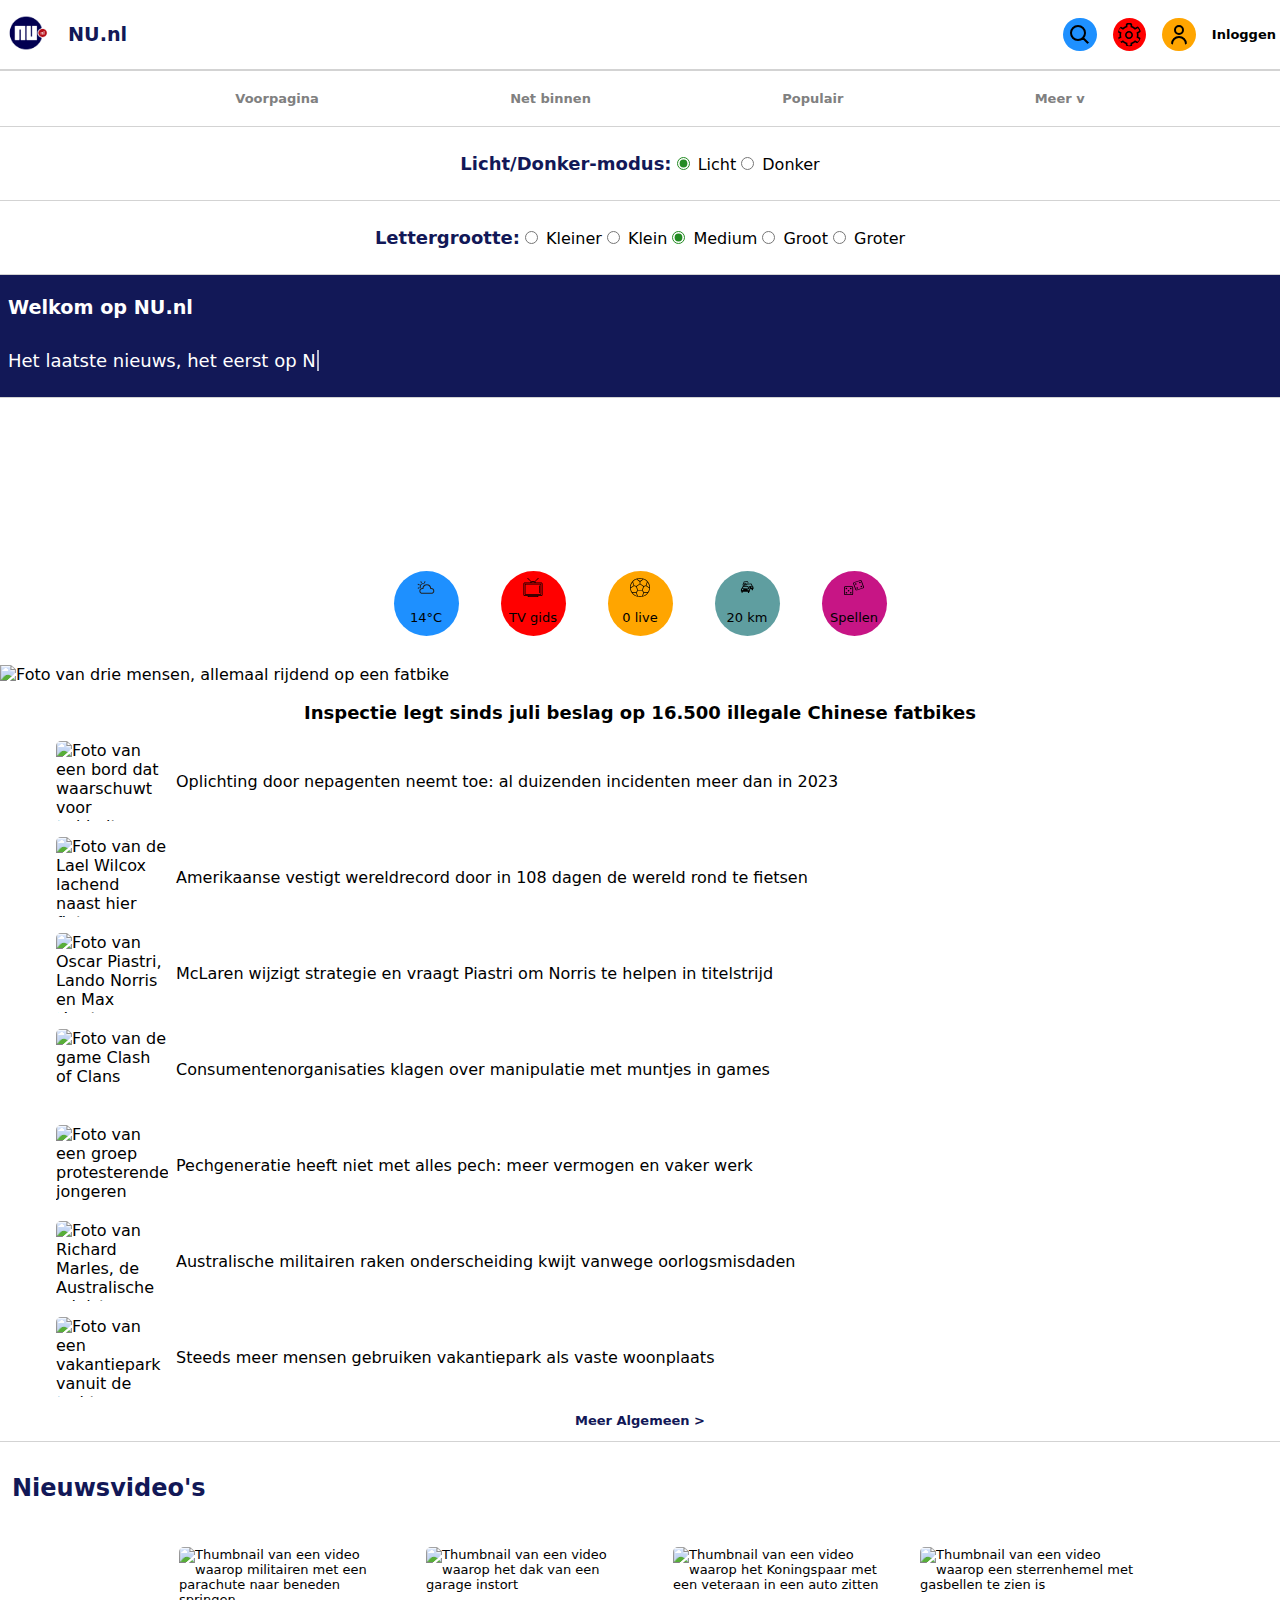
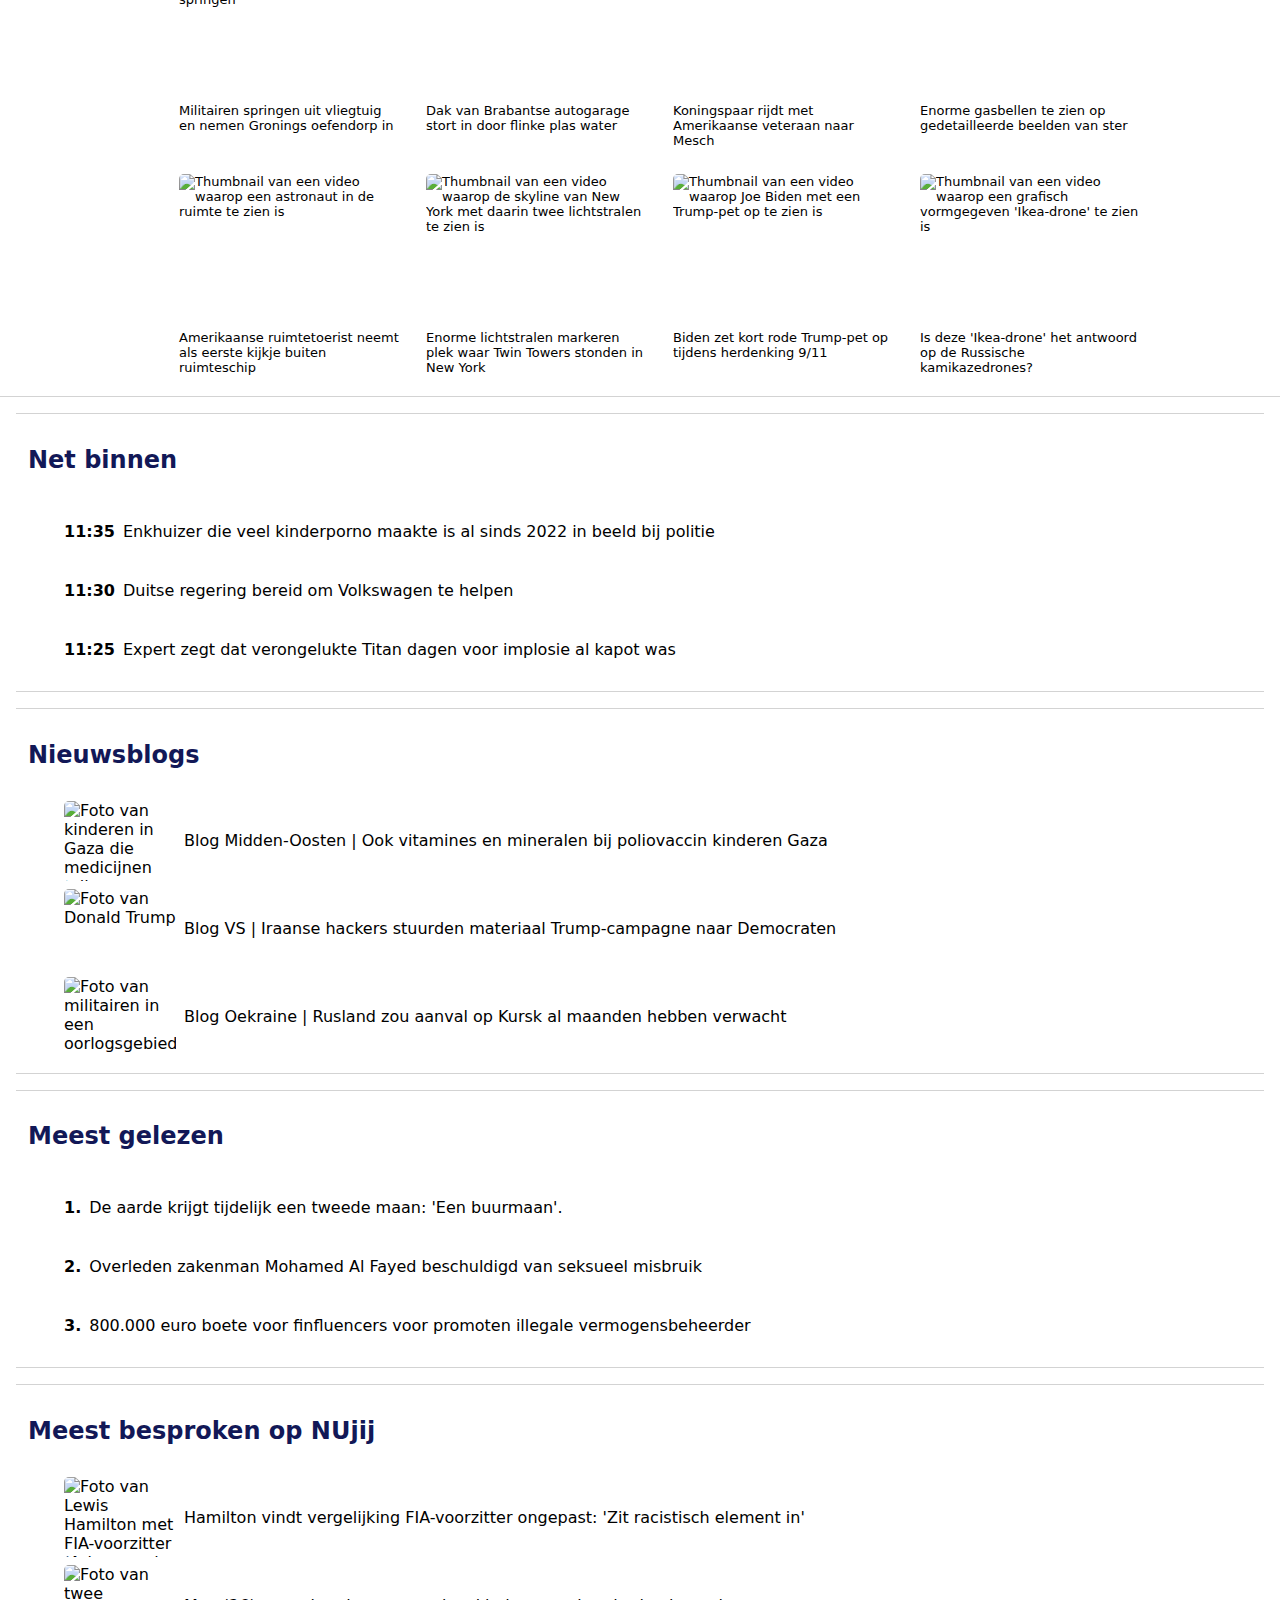
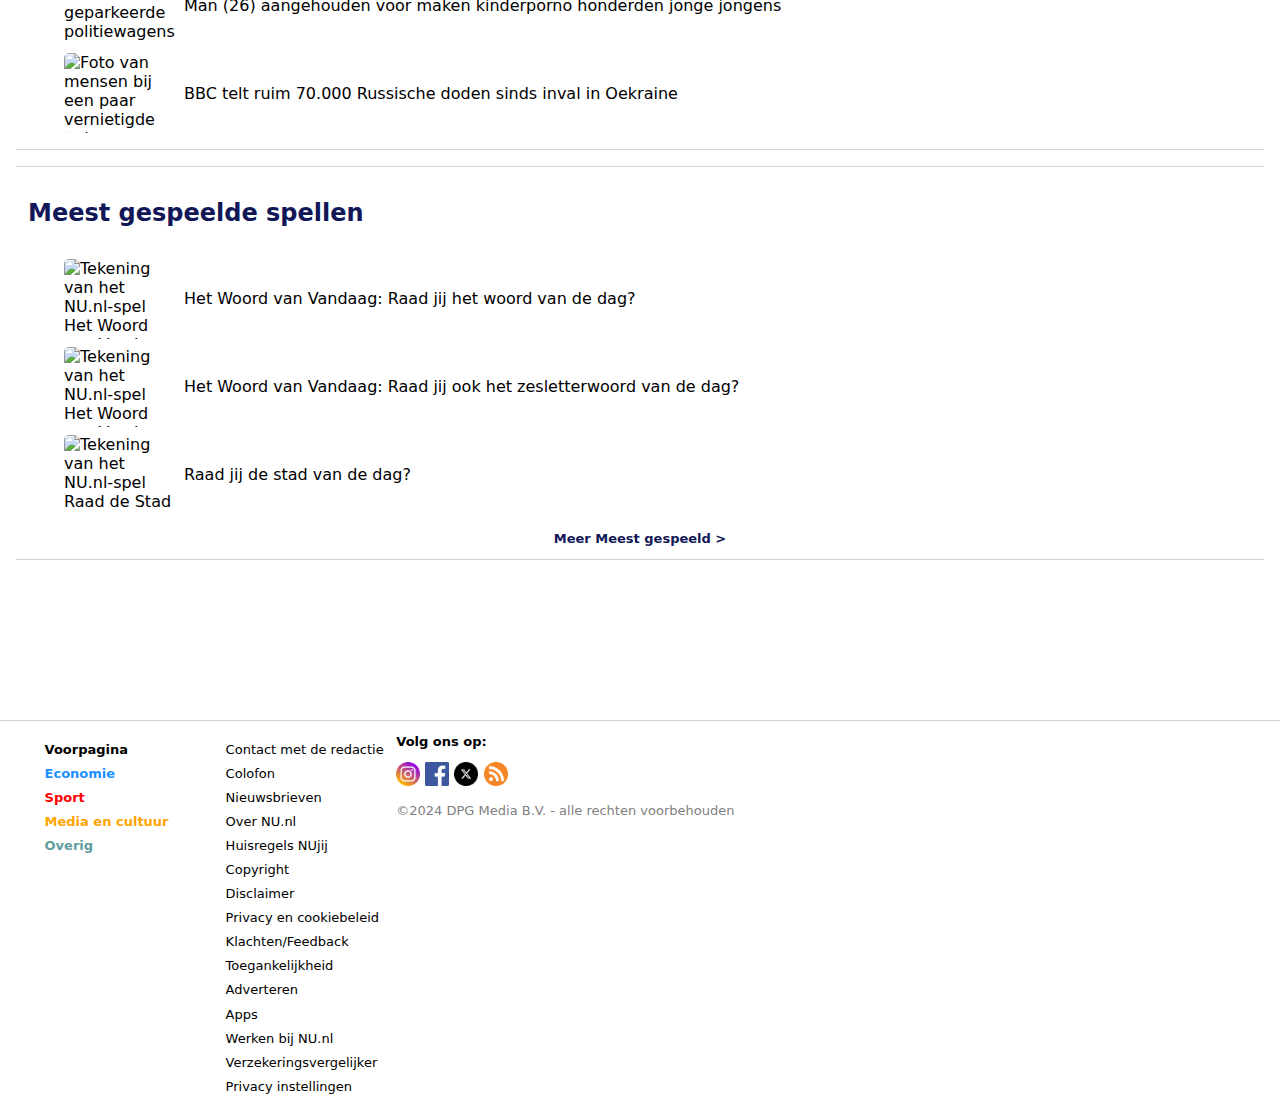
==== commit 912a3d38: "Add files via upload" ====
--- a/index.html
+++ b/index.html
@@ -1,356 +1,273 @@
 <!DOCTYPE html>
 <html lang="nl">
-<head>
-    <meta charset="UTF-8">
-    <meta name="viewport" content="width=device-width, initial-scale=1.0">
-    <link rel="stylesheet" href="styles/style.css">
-    <link rel="icon" type="image/x-icon" href="images/Logo-nu_nl.png">
-    <title>Eindopdracht Frontend Development</title>
-</head>
-<body>
-    <header>
-        <nav>
-            <img class="logo" src="images/Logo-nu_nl.png" alt="Het logo van Nu.nl: een blauwe cirkel met het woord Nu, met daarnaast een rode cirkel met het woord .nl">
-            <ul>
-                <li>Net binnen</li>
-                <li>Algemeen</li>
-                <li><a class="dodgerblue" href="#economie">Economie</a></li>
-                <li><a class="red" href="#sport">Sport</a></li>
-                <li><a class="orange" href="#media_en_cultuur">Media en Cultuur</a></li>
-                <li><a class="mediumvioletred" href="#achterklap">Achterklap</a></li>
-                <li>Shop</li>
-                <li id="dropdown_knop">Meer v</li>
-            </ul>
-        </nav>
-
-        <section>
-        <img class="icon" src="/images/search_icon.png" alt="De zoekknop">
-        <img class="icon" src="/images/settings_icon.png" alt="De knop naar instellingen">
-        <img class="icon" src="/images/user_icon.png" alt="De knop voor gebruikers met een account">
-        <p>Inloggen</p>
-        </section>
-    </header>
-
-    <section id="dropdown_menu">
-        <ul class="voorpaginaLinkjes">
-            <li>Voorpagina</li>
-            <li>Net binnen</li>
-            <li>Meest gelezen</li>
-            <li>Oorlog in Oekraine</li>
-            <li>Oorlog in Israel en Hamas</li>
-            <li>Amerikaanse verkiezingen</li>
-            <li>Binnenland</li>
-            <li>Buitenland</li>
-            <li>Algemeen</li>
-            <li>Politiek</li>
-            <li>Uit andere media</li>
-            <li>Video</li>
-            <li>Podcast</li>
-            <li>Weer</li>
-        </ul>
-
-        <ul class="economieLinkjes">
-            <li><a class="dodgerblue" href="#economie">Economie</a></li>
-            <li>Klimaat</li>
-            <li>Tech</li>
-            <li>Wonen</li>
-            <li>Geld</li>
-            <li>Werk</li>
-            <li>Auto</li>
-        </ul>
-
-        <ul class="sportLinkjes">
-            <li><a class="red" href="#sport">Sport</a></li>
-            <li>Voetbal</li>
-            <li>EK Voetbal</li>
-            <li>Tour de France</li>
-            <li>Olympische Spelen</li>
-            <li>Formule 1</li>
-            <li>Scorebord</li>
-            <li>Sportspellen</li>
-        </ul>
-
-        <ul class="media_cultuurLinkjes">
-            <li><a class="orange" href="#media_en_cultuur">Media en Cultuur</a></li>
-            <li>Films en series</li>
-            <li>Muziek</li>
-            <li>Boek en cultuur</li>
-            <li>Media</li>
-            <li>Achterklap</li>
-            <li>Koningshuis</li>
-            <li>TV gids</li>
-        </ul>
-
-        <ul class="overigeLinkjes">
-            <li class="cadetblue">Overig</li>
-            <li>Slimmer leven</li>
-            <li>Het Woord</li>
-            <li>Kind en Gezin</li>
-            <li>Dieren</li>
-            <li>Eten en Drinken</li>
-            <li>Gezondheid</li>
-            <li>NUcheckt</li>
-            <li>Opmerkelijk</li>
-            <li>Wetenschap</li>
-        </ul>
-
-        <ul class="linkjes">
-            <li>Spellen</li>
-            <li>Over NU.nl</li>
-            <li>NUshop</li>
-            <li>Adverteren</li>
-        </ul>
-    </section>
-
-    <section class="scherminstellingen">
-        <h2>Scherminstellingen</h2>
-        <section>
-            <label>
-                <input type="radio" name="theme" value="light" checked> licht
-            </label>
-            <label>
-                <input type="radio" name="theme" value="dark"> donker
-            </label>
-        </section>
-    
-        <section>
-            <label>
-                <input type="radio" name="theme" value="smaller"> smaller
-            </label>
-            <label>
-                <input type="radio" name="theme" value="small" checked> small
-            </label>
-            <label>
-                <input type="radio" name="theme" value="medium"> medium
-            </label>
-            <label>
-                <input type="radio" name="theme" value="large"> large
-            </label>
-            <label>
-                <input type="radio" name="theme" value="larger"> larger
-            </label>
-        </section>
-    </section>
-       
-    <main>
-        <p>Donderdag 12 september 2024 | Het laatste nieuws het eerst op NU.nl</p>
-        <section class="nieuws_aside">
-            <section class="nieuwsblokje">
+    <head>
+        <meta charset="UTF-8">
+        <meta name="viewport" content="width=device-width, initial-scale=1.0">
+        <link rel="icon" type="image/x-icon" href="/images/NU-logo.png">
+        <link rel="stylesheet" href="/styles/style.css">
+        <title>NU.nl Homepage: Eindopdracht Frontend Development | Yasmine Hennik - 500932421 - klas 210</title>
+    </head>
+    <body>
+        <header>
+            <section id="logo">
+<!--https://www.tutorialspoint.com/how-to-use-an-image-as-a-link-in-html-->    
+                <a href="/index.html"><img src="/images/NU-logo.png" alt="Het logo van NU.nl"></a>
+                <p>NU.nl</p>
+            </section>
+
+            <section id="icons">
+<!--https://www.svgrepo.com/vectors/-->
+                <img src="/images/search-icon.svg" class="icon" alt="De zoekknop van deze website">
+                <img src="/images/settings-icon.svg" class="icon" alt="De knop naar de instellingen van de knop">
+                <img src="/images/user-icon.svg" class="icon" alt="De knop om als gebruiker aan te melden of in te loggen op de site">
+                <p>Inloggen</p>
+            </section>
+        </header>
+
+            <nav>
+                <ul>
+                    <li>Voorpagina</li>
+<!--https://www.youtube.com/watch?v=8c4CA8MTZvU-->
+                    <li><a href="#net_binnen">Net binnen</a></li>
+                    <li><a href="populair.html">Populair</a></li>
+                    <li id="dropdown-button">Meer v</li>
+                </ul>
+            </nav>
+
+<!--Shout-out naar Mariska!-->
+            <section id="dropdown-menu">
+                <ul>
+                    <li>Voorpagina</li>
+                    <li><a href="#net_binnen">Net binnen</a></li>
+                    <li><a href="#meest_gelezen">Meest gelezen</a></li>
+                    <li>Oorlog in Oekraïne</li>
+                    <li>Oorlog Israël en Hamas</li>
+                    <li>Amerikaanse verkiezingen 2024</li>
+                    <li>Binnenland</li>
+                    <li>Buitenland</li>
+                    <li>Algemeen</li>
+                    <li>Politiek</li>
+                    <li>Uit andere media</li>
+                    <li>Video</li>
+                    <li>Podcast</li>
+                    <li>Weer</li>
+                </ul>
+
+                <ul>
+                    <li>Economie</li>
+                    <li>Klimaat</li>
+                    <li>Tech</li>
+                    <li>Wonen</li>
+                    <li>Geld</li>
+                    <li>Werk</li>
+                    <li>Auto</li>
+                </ul>
+
+                <ul>
+                    <li>Sport</li>
+                    <li>Voetbal</li>
+                    <li>Formule 1</li>
+                    <li>Wielrennen</li>
+                    <li>Tennis</li>
+                    <li>Sport Overig</li>
+                    <li>Scorebord</li>
+                    <li>Sportspellen</li>
+                </ul>
+
+                <ul>
+                    <li>Media en Cultuur</li>
+                    <li>Films en series</li>
+                    <li>Muziek</li>
+                    <li>Boek en Cultuur</li>
+                    <li>Media</li>
+                    <li>Achterklap</li>
+                    <li>Koningshuis</li>
+                    <li>TV gids</li>
+                </ul>
+
+                <ul>
+                    <li>Overig</li>
+                    <li>Slimmer Leven</li>
+                    <li>Het Woord</li>
+                    <li>Kind en Gezin</li>
+                    <li>Dieren</li>
+                    <li>Eten en drinken</li>
+                    <li>Gezondheid</li>
+                    <li>NUcheckt</li>
+                    <li>Opmerkelijk</li>
+                    <li>Wetenschap</li>
+                </ul>
+
+                <ul>
+                    <li>Spellen</li>
+                    <li>Over NU.nl</li>
+                    <li>NUshop</li>
+                    <li>Adverteren</li>
+                </ul>
+            </section>
+
+<!--https://dlo.mijnhva.nl/content/enforced/609314-FDMCI-2000FED121-DMCI-CMD-2425/FED%2024-25%20-%20Blok%201%20-%20Intro%20kleurtjes%20met%20has%20en%20lightdark.pdf-->
+            <section class="scherminstellingen">
+                <p>Licht/Donker-modus:</p>
+                <label>
+                    <input type="radio" name="theme" value="light" checked> Licht
+                </label>
+                <label>
+                    <input type="radio" name="theme" value="dark"> Donker
+                </label>
+            </section>
+
+            <section class="scherminstellingen">
+                <p>Lettergrootte:</p>
+                <label>
+                    <input type="radio" name="font-size" value="smaller"> Kleiner
+                </label>
+                <label>
+                    <input type="radio" name="font-size" value="small"> Klein
+                </label>
+                <label>
+                    <input type="radio" name="font-size" value="medium" checked> Medium
+                </label>
+                <label>
+                    <input type="radio" name="font-size" value="large"> Groot
+                </label>
+                <label>
+                    <input type="radio" name="font-size" value="larger"> Groter
+                </label>
+            </section>
+
+<!--https://www.youtube.com/watch?v=xqKrVvA48E4-->
+            <section id="banner">
+                <h1>Welkom op NU.nl</h1>
+                <p class="typing-animation">Het laatste nieuws, het eerst op NU.nl</p>
+            </section>
+
+        <main>
+            <section id="buttons">
+                <div class="button"><img src="/images/weather-icon.svg" class="icon" alt="De knop naar het weerbericht"><p>14°C</p></div>
+                <div class="button"><img src="/images/tvgids-icon.svg" class="icon" alt="De knop naar TVgids"><p>TV gids</p></div>
+                <div class="button"><img src="/images/sport-icon.svg" class="icon" alt="De knop naar de pagina over sport"><p>0 live</p></div>
+                <div class="button"><img src="/images/file-icon.svg" class="icon" alt="De knop naar de pagina over files"><p>20 km</p></div>
+                <div class="button"><img src="/images/spelletjes-icon.svg" class="icon" alt="De knop naar de spelletjes-pagina"><p>Spellen</p></div>
+            </section>
+
+            <section class="nieuws">
                 <img src="https://media.nu.nl/m/ts0xy2rahl1b_wd854/fatbike.jpg" alt="Foto van drie mensen, allemaal rijdend op een fatbike">
-                <h2 class="beschrijving">Inspectie legt sinds juli beslag op 16.500 illegale Chinese fatbikes</h2>
-                <ul>
-                    <li>Oplichting door nepagenten neemt toe: al duizenden incidenten meer dan in 2023</li>
-                    <li>Amerikaanse vestigt wereldrecord door in 108 dagen de wereld rond te fietsen</li>
-                    <li>McLaren wijzigt strategie en vraagt Piastri om Norris te helpen in titelstrijd</li>
-                    <li>Consumentenorganisaties klagen over manipulatie met muntjes in games</li>
-                    <li>Pechgeneratie heeft niet met alles pech: meer vermogen en vaker werk</li>
-                    <li>Australische militairen raken onderscheiding kwijt vanwege oorlogsmisdaden</li>
-                    <li>Steeds meer mensen gebruiken vakantiepark als vaste woonplaats</li>
-                </ul>
-            </section>
-
-            <aside>
-                <section class="aside_icons">
-                    <ul>
-                        <li><img class="icon" src="/images/weer.png" alt="De knop naar het weerbericht"><p>14°C</p></li>
-                        <li><img class="icon" src="/images/tvgids.png" alt="De knop van de TVgids"><p>TV Gids</p></li>
-                        <li><img class="icon" src="/images/sport.png" alt="De knop naar de sport-pagina"><p>0 live</p></li>
-                        <li><img class="icon" src="/images/file.png" alt="De knop naar de verkeerspagina"><p>20 km</p></li>
-                        <li><img class="icon" src="/images/spelletjes.png" alt="De knop naar de spelletjes-pagina"><p>Spellen</p></li>
-                    </ul>
-                </section>
+                <p>Inspectie legt sinds juli beslag op 16.500 illegale Chinese fatbikes</p>
+                <ul>
+                    <li><img src="https://media.nu.nl/m/5wkxz6qa435p_wd854/oplichting-door-nepagenten-neemt-toe-al-duizenden-incidenten-meer-dan-in-2023.jpg" alt="Foto van een bord dat waarschuwt voor babbeltrucs">Oplichting door nepagenten neemt toe: al duizenden incidenten meer dan in 2023</li>
+                    <li><img src="https://media.nu.nl/m/yr5xo6xaub73_wd854/amerikaanse-vestigt-wereldrecord-door-in-108-dagen-de-wereld-rond-te-fietsen.jpg" alt="Foto van de Lael Wilcox lachend naast hier fiets voor een groep mensen">Amerikaanse vestigt wereldrecord door in 108 dagen de wereld rond te fietsen</li>
+                    <li><img src="https://media.nu.nl/m/jucx85nahjyu_wd854/mclaren-wijzigt-strategie-en-vraagt-piastri-om-norris-te-helpen-in-titelstrijd.jpg" alt="Foto van Oscar Piastri, Lando Norris en Max Verstappen">McLaren wijzigt strategie en vraagt Piastri om Norris te helpen in titelstrijd</li>
+                    <li><img src="https://media.nu.nl/m/emfxx4dayhq6_wd854/clash-of-clans.jpg" alt="Foto van de game Clash of Clans">Consumentenorganisaties klagen over manipulatie met muntjes in games</li>
+                    <li><img src="https://media.nu.nl/m/ahqx0qla55x6_wd854/pechgeneratie-studenten-demonstreren.jpg" alt="Foto van een groep protesterende jongeren">Pechgeneratie heeft niet met alles pech: meer vermogen en vaker werk</li>
+                    <li><img src="https://media.nu.nl/m/4vjxvu6anvl8_wd854/australische-militairen-raken-onderscheiding-kwijt-vanwege-oorlogsmisdaden.jpg" alt="Foto van Richard Marles, de Australische minister van Defensie">Australische militairen raken onderscheiding kwijt vanwege oorlogsmisdaden</li>
+                    <li><img src="https://media.nu.nl/m/tcgx7rtak6uz_wd854/steeds-meer-mensen-gebruiken-vakantiepark-als-vaste-woonplaats.jpg" alt="Foto van een vakantiepark vanuit de lucht">Steeds meer mensen gebruiken vakantiepark als vaste woonplaats</li>
+                </ul>
+                <h3>Meer Algemeen > </h3>
+            </section>
+
+            <section id="videos">
+                <h2>Nieuwsvideo's</h2>
+                <ul>
+                    <li class="video"><img src="https://media.nu.nl/m/ijax61papefd_wd640/militairen-springen-uit-vliegtuig-en-nemen-gronings-oefendorp-in.jpg" alt="Thumbnail van een video waarop militairen met een parachute naar beneden springen">Militairen springen uit vliegtuig en nemen Gronings oefendorp in</li>
+                    <li class="video"><img src="https://media.nu.nl/m/2dex6qvaalot_wd640/dak-van-brabantse-autogarage-stort-in-door-flinke-plas-water.jpg" alt="Thumbnail van een video waarop het dak van een garage instort">Dak van Brabantse autogarage stort in door flinke plas water</li>
+                    <li class="video"><img src="https://media.nu.nl/m/zfwxpu5awglf_wd640/koningspaar-rijdt-met-amerikaanse-veteraan-naar-mesch.jpg" alt="Thumbnail van een video waarop het Koningspaar met een veteraan in een auto zitten">Koningspaar rijdt met Amerikaanse veteraan naar Mesch</li>
+                    <li class="video"><img src="https://media.nu.nl/m/yauxpija8lyl_wd640/enorme-gasbellen-te-zien-op-gedetailleerde-beelden-van-ster.jpg" alt="Thumbnail van een video waarop een sterrenhemel met gasbellen te zien is">Enorme gasbellen te zien op gedetailleerde beelden van ster</li>
+                    <li class="video"><img src="https://media.nu.nl/m/5stx6yjaz17e_wd640/amerikaanse-ruimtetoerist-neemt-als-eerste-kijkje-buiten-ruimteschip.jpg" alt="Thumbnail van een video waarop een astronaut in de ruimte te zien is">Amerikaanse ruimtetoerist neemt als eerste kijkje buiten ruimteschip</li>
+                    <li class="video"><img src="https://media.nu.nl/m/ohrx2nwaj5w2_wd640/enorme-lichtstralen-markeren-plek-waar-twin-towers-stonden-in-new-york.jpg" alt="Thumbnail van een video waarop de skyline van New York met daarin twee lichtstralen te zien is">Enorme lichtstralen markeren plek waar Twin Towers stonden in New York</li>
+                    <li class="video"><img src="https://media.nu.nl/m/7kaxewqardkw_wd640/biden-zet-kort-rode-trump-pet-op-tijdens-herdenking-911.jpg" alt="Thumbnail van een video waarop Joe Biden met een Trump-pet op te zien is">Biden zet kort rode Trump-pet op tijdens herdenking 9/11</li>
+                    <li class="video"><img src="https://media.nu.nl/m/iecxefcaoikd_wd640/is-deze-ikea-drone-het-antwoord-op-de-russische-kamikazedrones.jpg" alt="Thumbnail van een video waarop een grafisch vormgegeven 'Ikea-drone' te zien is">Is deze 'Ikea-drone' het antwoord op de Russische kamikazedrones?</li>
+                </ul>
+            </section>
+
+            <aside id="net_binnen">
                 <h2>Net binnen</h2>
                 <ol>
-                    <li>11:35 Enkhuizer die veel kinderporno maakte is al sinds 2022 in beeld bij politie</li>
-                    <li>11:30 Duitse regering bereid om Volkswagen te helpen</li>
-                    <li>11:25 Expert zegt dat verongelukte Titan dagen voor implosie al kapot was</li>
+                    <li><p>11:35</p>Enkhuizer die veel kinderporno maakte is al sinds 2022 in beeld bij politie</li>
+                    <li><p>11:30</p>Duitse regering bereid om Volkswagen te helpen</li>
+                    <li><p>11:25</p>Expert zegt dat verongelukte Titan dagen voor implosie al kapot was</li>
                 </ol>
             </aside>
-        </section>
-
-        <section class="nieuws_aside">
-            <section class="nieuwsblokje" id="economie">
-                <h2>Economie</h2>
-                <img src="https://media.nu.nl/m/jzqx2tfai5nm_wd854/nog-meer-vacatures-in-de-ggz-grootste-aantal-sinds-begin-2018.jpg" alt="Foto van een gesprek tussen twee mensen, waarschijnlijk een therapiesessie">
-                <h2 class="beschrijving">Nog meer vacatures in de GGZ: grootste aantal sinds begin 2018</h2>
-                <ul>
-                    <li>Apple-oortjes in de VS goedgekeurd als gehoorapparaat</li>
-                    <li>Microsoft ontslaat weer honderden medewerkers van gameafdeling</li>
-                    <li>Europese Commissie onderzoekt verkoop racecircuit Nurburgring</li>
-                    <li>Pechgeneratie heeft niet met alles pech: meer vermogen en vaker werk</li>
-                    <li>Wereldwijde gamesensatie Flappy Bird keert na ruim tien jaar terug</li>
-                    <li>In augustus minder faillisementen dan in juli, vooral handelssector is de dupe</li>
-                </ul>
-            </section>
 
             <aside>
                 <h2>Nieuwsblogs</h2>
-                    <img src="https://media.nu.nl/m/excxzkhay5js_std320/vaccinatie-gaza.jpg" alt="nieuwsblog 1"><p>Blog Midden-Oosten | Ook vitamines en mineralen bij poliovaccin kinderen Gaza</p>
-                    <img src="https://media.nu.nl/m/nk4xkzqacar3_std320/blog-vs-iraanse-hackers-stuurden-materiaal-trump-campagne-naar-democraten.jpg" alt="nieuwsblog 2"><p>Blog VS | Iraanse hackers stuurden materiaal Trump-campagne naar Democraten</p>
-                    <img src="https://media.nu.nl/m/uy5xcjmayo19_std320/blog-oekraine-rusland-zou-aanval-op-kursk-al-maanden-hebben-verwacht.jpg" alt="nieuwsblog 3"><p>Blog Oekraine | Rusland zou aanval op Kursk al maanden hebben verwacht</p>
-            </aside>
-        </section>
-
-   
-        <section class="nieuws_aside">
-            <section class="nieuwsblokje" id="sport">
-                <h2>Sport</h2>
-                <img src="https://media.nu.nl/m/6v0x3diaar09_wd854/nederland-ziet-portugal-na-slechte-week-dichterbij-komen-op-coefficientenranglijst.jpg" alt="Foto van het huidige eftal van PSV">
-                <h2 class="beschrijving">Nederland ziet Portugal na slechte week dichterbij komen op coëfficiëntenranglijst</h2>
-                <ul>
-                    <li>Nederlandse judobond zet coach Purssey aan de kant na mislukte Spelen</li>
-                    <li>Femke Bol en Sifan Hassan maken kans op titel Europees atlete van het jaar</li>
-                    <li>Feyenoord-coach Priske schafte huddle zelf af: 'Tast geloofwaardigheid niet aan.'</li>
-                    <li>Voormalig NAC-spits Graham Arnold stapt op als bondscoach Australië</li>
-                    <li>Bizot wint van Scherpen in Champions League, rode kaart nekt Barça bij Monaco</li>
-                </ul>
-            </section>
-
-            <aside>
+                <ul>
+                    <li><img src="https://media.nu.nl/m/excxzkhay5js_std320/vaccinatie-gaza.jpg" alt="Foto van kinderen in Gaza die medicijnen krijgen"><p>Blog Midden-Oosten | Ook vitamines en mineralen bij poliovaccin kinderen Gaza</p></li>
+                    <li><img src="https://media.nu.nl/m/nk4xkzqacar3_std320/blog-vs-iraanse-hackers-stuurden-materiaal-trump-campagne-naar-democraten.jpg" alt="Foto van Donald Trump"><p>Blog VS | Iraanse hackers stuurden materiaal Trump-campagne naar Democraten</p></li>
+                    <li><img src="https://media.nu.nl/m/uy5xcjmayo19_std320/blog-oekraine-rusland-zou-aanval-op-kursk-al-maanden-hebben-verwacht.jpg" alt="Foto van militairen in een oorlogsgebied"><p>Blog Oekraine | Rusland zou aanval op Kursk al maanden hebben verwacht</p></li>
+                </ul>
+            </aside>
+
+            <aside id="meest_gelezen">
                 <h2>Meest gelezen</h2>
                 <ol>
-                    <li>De aarde krijgt tijdelijk een tweede maan: 'Een buurmaan'.</li>
-                    <li>Overleden zakenman Mohamed Al Fayed beschuldigd van seksueel misbruik</li>
-                    <li>800.000 euro boete voor finfluencers voor promoten illegale vermogensbeheerder</li>
+                    <li><p>1.</p>De aarde krijgt tijdelijk een tweede maan: 'Een buurmaan'.</li>
+                    <li><p>2.</p>Overleden zakenman Mohamed Al Fayed beschuldigd van seksueel misbruik</li>
+                    <li><p>3.</p>800.000 euro boete voor finfluencers voor promoten illegale vermogensbeheerder</li>
                 </ol>
             </aside>
-        </section>
-      
-        <section class="nieuws_aside">
-            <section class="nieuwsblokje" id="media_en_cultuur">
-                <h2>Media en Cultuur</h2>
-                <img src="https://media.nu.nl/m/ap2xvzra201t_wd854/ivo-niehe.jpg" alt="Foto van Ivo Niehe">
-                <h2 class="beschrijving">Ivo Niehe schenkt zijn archief aan Beeld & Geluid</h2>
-                <ul>
-                    <li>AD gaat brievenrubriek tegen licht houden na AI-stunt Alexander Klöpping</li>
-                    <li>Gwen Stefani brengt na acht jaar weer nieuw album uit</li>
-                    <li>Diddy mag proces niet in vrijheid afwachten van rechter</li>
-                </ul>
-            </section>
 
             <aside>
                 <h2>Meest besproken op NUjij</h2>
-                    <img src="https://media.nu.nl/m/01qxlxaaaf1e_std320/ben-sulayem-lewis-hamilton.jpg" alt="nieuwsblog 1"><p>Hamilton vindt vergelijking FIA-voorzitter ongepast: 'Zit racistisch element in'</p>
-                    <img src="https://media.nu.nl/m/rzixf80au5rs_std320/man-26-aangehouden-voor-maken-kinderporno-honderden-jonge-jongens.jpg" alt="nieuwsblog 2"><p>Man (26) aangehouden voor maken kinderporno honderden jonge jongens</p>
-                    <img src="https://media.nu.nl/m/kzkxg49a48yb_std320/bbc-telt-ruim-70000-russische-doden-sinds-inval-in-oekraine.jpg" alt="nieuwsblog 3"><p>BBC telt ruim 70.000 Russische doden sinds inval in Oekraine</p>
-            </aside>
-        </section>
-
-       <section class="nieuws_aside">
-            <section class="nieuwsblokje" id="achterklap">
-                <h2>Achterklap</h2>
-                <img src="https://media.nu.nl/m/3o5xedeaepkv_wd854/deense-koningin-margrethe-na-val-opgenomen-in-ziekenhuis.jpg" alt="Foto van de Deense koningin Margrethe">
-                <h2 class="beschrijving">Deense koningin Margrethe na val opgenomen in ziekenhuis</h2>
-                <ul>
-                    <li>Dua Lipa wil niet zoals haar collega"s details over privéleven in liedjes delen</li>
-                    <li>Simon Keizer denkt dat zijn leven er zonder Jan Smit heel anders had uitgezien</li>
-                    <li>Zanger Charlie Puth getrouwd met vriendin Brooke: 'Gelukkigste man ter wereld'</li>
-                </ul>
-            </section>
+                <ul>
+                    <li><img src="https://media.nu.nl/m/01qxlxaaaf1e_std320/ben-sulayem-lewis-hamilton.jpg" alt="Foto van Lewis Hamilton met FIA-voorzitter Mohammed Ben Sulayem"><p>Hamilton vindt vergelijking FIA-voorzitter ongepast: 'Zit racistisch element in'</p></li>
+                    <li><img src="https://media.nu.nl/m/rzixf80au5rs_std320/man-26-aangehouden-voor-maken-kinderporno-honderden-jonge-jongens.jpg" alt="Foto van twee geparkeerde politiewagens"><p>Man (26) aangehouden voor maken kinderporno honderden jonge jongens</p></li>
+                    <li><img src="https://media.nu.nl/m/kzkxg49a48yb_std320/bbc-telt-ruim-70000-russische-doden-sinds-inval-in-oekraine.jpg" alt="Foto van mensen bij een paar vernietigde huizen"><p>BBC telt ruim 70.000 Russische doden sinds inval in Oekraine</p></li>
+                </ul>
+            </aside>
 
             <aside>
                 <h2>Meest gespeelde spellen</h2>
-                    <img src="https://media.nu.nl/m/vunx81iava32_std320/het-woord-van-vandaag-raad-jij-het-woord-van-de-dag.jpg" alt="Tekening van het NU.nl-spel Het Woord van Vandaag"><p>Het Woord van Vandaag: Raad jij het woord van de dag?</p>
-                    <img src="https://media.nu.nl/m/ap4xri6a32bk_std320/het-woord-van-vandaag-raad-jij-ook-het-zesletterwoord-van-de-dag.jpg" alt="Tekening van het NU.nl-spel Het Woord van Vandaag"><p>Het Woord van Vandaag: Raad jij ook het zesletterwoord van de dag?</p>
-                    <img src="https://media.nu.nl/m/p5lxtmra6kvl_std320/raad-jij-de-stad-van-de-dag.jpg" alt="Tekening van het NU.nl-spel Raad de Stad"><p>Raad jij de stad van de dag?</p>
-            </aside>
-       </section>
-
-    <script src="scripts/javascript.js"></script>
-    </main>
-
-    <footer>
-        <section>
-            <ul class="voorpaginaLinkjes">
-                <li>Voorpagina</li>
-                <li>Net binnen</li>
-                <li>Meest gelezen</li>
-                <li>Oorlog in Oekraine</li>
-                <li>Oorlog in Israel en Hamas</li>
-                <li>Amerikaanse verkiezingen</li>
-                <li>Binnenland</li>
-                <li>Buitenland</li>
-                <li>Algemeen</li>
-                <li>Politiek</li>
-                <li>Uit andere media</li>
-                <li>Video</li>
-                <li>Podcast</li>
-                <li>Weer</li>
-            </ul>
-
-            <ul class="economieLinkjes">
-                <li><a class="dodgerblue" href="#economie">Economie</a></li>
-                <li>Klimaat</li>
-                <li>Tech</li>
-                <li>Wonen</li>
-                <li>Geld</li>
-                <li>Werk</li>
-                <li>Auto</li>
-            </ul>
-
-            <ul class="sportLinkjes">
-                <li><a class="red" href="#sport">Sport</a></li>
-                <li>Voetbal</li>
-                <li>EK Voetbal</li>
-                <li>Tour de France</li>
-                <li>Olympische Spelen</li>
-                <li>Formule 1</li>
-                <li>Scorebord</li>
-                <li>Sportspellen</li>
-            </ul>
-
-            <ul class="media_cultuurLinkjes">
-                <li><a class="orange" href="#media_en_cultuur">Media en Cultuur</a></li>
-                <li>Films en series</li>
-                <li>Muziek</li>
-                <li>Boek en cultuur</li>
-                <li>Media</li>
-                <li>Achterklap</li>
-                <li>Koningshuis</li>
-                <li>TV gids</li>
-            </ul>
-
-            <ul class="overigeLinkjes">
-                <li class="cadetblue">Overig</li>
-                <li>Slimmer leven</li>
-                <li>Het Woord</li>
-                <li>Kind en Gezin</li>
-                <li>Dieren</li>
-                <li>Eten en Drinken</li>
-                <li>Gezondheid</li>
-                <li>NUcheckt</li>
-                <li>Opmerkelijk</li>
-                <li>Wetenschap</li>
-            </ul>
-
-            <ul class="linkjes">
-                <li>Contact met de redactie</li>
-                <li>Colofon</li>
-                <li>Nieuwsberichten</li>
-                <li>Over NU.nl</li>
-                <li>Copyright</li>
-                <li>Disclaimer</li>
-                <li>Privacy en cookiebeleid</li>
-                <li>Klachten / Feedback</li>
-                <li>Toegankelijkheid</li>
-                <li>Adverteren</li>
-                <li>Apps</li>
-                <li>Werken bij Nu.nl</li>
-                <li>Verzekeringvergelijker</li>
-                <li>Privacy instellingen</li>
-            </ul>
-        </section>
-
-        <section>
-            <p>Volg ons op:</p>
-            <ul>
-                <li><img class="social_media" src="/images/instagram.png" alt="Het Instagram-logo in het rood"></li>
-                <li><img class="social_media" src="/images/facebook.png" alt="Het Facebook-logo in het rood"></li>
-                <li><img class="social_media" src="/images/x.png" alt="Het X-logo in het rood"></li>
-                <li><img class="social_media" src="/images/rss.png" alt="Het RSS-logo in het rood"></li>
-            </ul>
-            <p>2024 DPG Media B.V. - alle rechten voorbehouden</p>
-        </section>
-    </footer>
-</body>
+                <ul>
+                    <li><img src="https://media.nu.nl/m/vunx81iava32_std320/het-woord-van-vandaag-raad-jij-het-woord-van-de-dag.jpg" alt="Tekening van het NU.nl-spel Het Woord van Vandaag"><p>Het Woord van Vandaag: Raad jij het woord van de dag?</p></li>
+                    <li><img src="https://media.nu.nl/m/ap4xri6a32bk_std320/het-woord-van-vandaag-raad-jij-ook-het-zesletterwoord-van-de-dag.jpg" alt="Tekening van het NU.nl-spel Het Woord van Vandaag"><p>Het Woord van Vandaag: Raad jij ook het zesletterwoord van de dag?</p></li>
+                    <li><img src="https://media.nu.nl/m/p5lxtmra6kvl_std320/raad-jij-de-stad-van-de-dag.jpg" alt="Tekening van het NU.nl-spel Raad de Stad"><p>Raad jij de stad van de dag?</p></li>
+                </ul>
+                <h3>Meer Meest gespeeld > </h3>
+            </aside>
+        </main>
+        <footer>
+            <section id="kopjes">
+                <ul>
+                    <li>Voorpagina</li>
+                    <li>Economie</li>
+                    <li>Sport</li>
+                    <li>Media en cultuur</li>
+                    <li>Overig</li>
+                </ul>
+            </section>
+
+            <section>
+                <ul>
+                    <li>Contact met de redactie</li>
+                    <li>Colofon</li>
+                    <li>Nieuwsbrieven</li>
+                    <li>Over NU.nl</li>
+                    <li>Huisregels NUjij</li>
+                    <li>Copyright</li>
+                    <li>Disclaimer</li>
+                    <li>Privacy en cookiebeleid</li>
+                    <li>Klachten/Feedback</li>
+                    <li>Toegankelijkheid</li>
+                    <li>Adverteren</li>
+                    <li>Apps</li>
+                    <li>Werken bij NU.nl</li>
+                    <li>Verzekeringsvergelijker</li>
+                    <li>Privacy instellingen</li>
+                </ul>
+            </section>
+            
+            <section>
+                <p>Volg ons op:</p>
+                <img src="/images/instagram-logo.webp" class="icon" alt="De knop naar het Instagram-account van NU.nl">
+                <img src="/images/facebook-logo.png" class="icon" alt="De knop naar de Facebook-pagina van NU.nl">
+                <img src="/images/x-logo.webp" class="icon" alt="De knop naar het X-account van NU.nl">
+                <img src="/images/rss-logo.png" class="icon" alt="De knop naar de RSS-code van NU.nl">
+                <p>©2024 DPG Media B.V. - alle rechten voorbehouden</p>
+            </section>
+
+            <script src="/scripts/javascript.js"></script>
+
+        </footer>
+    </body>
 </html>--- a/styles/style.css
+++ b/styles/style.css
@@ -1,488 +1,498 @@
-/**************/
-/* CSS REMEDY */
-/**************/
-*, *::after, *::before {
-  box-sizing:border-box;  
-}
-
-
-/*********************/
-/* CUSTOM PROPERTIES */
-/*********************/
+html {
+    scroll-behavior: smooth;
+    font-family: system-ui, -apple-system, BlinkMacSystemFont, 'Segoe UI', Roboto, Oxygen, Ubuntu, Cantarell, 'Open Sans', 'Helvetica Neue', sans-serif;
+}
 
 :root {
-	--color-text:#111;
-	--color-background:#eee;
-    
+    --border-color: lightgray;
+    --header-color: #121857;
+
     color-scheme: light dark;
     --bg: light-dark(white, black);
     --clr: light-dark(black, white);
-}
+    --header-color: light-dark(#121857, white);
+}
+
     html:has([value="light"]:checked) {
     color-scheme: light;
 
     }
     html:has([value="dark"]:checked) {
     color-scheme: dark;
-    }
+}
 
     html:has([value="smaller"]:checked) {
-        h2 {
-            font-size: smaller; 
-        }
-
-        li {
-            font-size: xx-small;
-        }
-
-        p {
-            font-size: xx-small;
-        }
-    }
+        font-size: smaller;
+}
 
     html:has([value="small"]:checked) {
-        h2 {
-            font-size: small; 
-        }
-
-        li {
-            font-size: smaller;
-        }
-
-        p {
-            font-size: smaller;
-        }
-    }
+        font-size: small;
+}
 
     html:has([value="medium"]:checked) {
-        h2 {
-            font-size: medium;
-        }
-
-        li {
-            font-size: medium;
-        }
-
-        p {
-            font-size: medium;
-        }
-    }
+    font-size: medium;
+}
 
     html:has([value="large"]:checked) {
-        h2 {
-            font-size: larger; 
-        }
-
-        li {
-            font-size: large;
-        }
-
-        p {
-            font-size: large;
-        }
-    }
+        font-size: large;
+}
 
     html:has([value="larger"]:checked) {
-        h2 {
-            font-size: xx-large; 
-        }
-
-        li {
-            font-size: larger;
-        }
-
-        p {
-            font-size: larger;
-        }
-    }
-
-    html {
-        scroll-behavior: smooth;
-        width: 100vw;
-        min-width: fit-content;
-    }
-
-
-body {
-    width: 100vw;
+        font-size: larger;
 }
 
 @keyframes iconHover {
     0% {
         scale: 1;
     }
-
     40% {
-        scale: 2;
-    }
-
+        scale: 1.5;
+    }
     100% {
         scale: 1;
     }
 }
 
+@keyframes socialMediaHover {
+    0% {
+        scale: 1;
+    }
+    40% {
+        scale: 1.2;
+    }
+    100% {
+        scale: 1;
+    }
+}
+
+@keyframes typing {
+    0% {
+        width: 0;
+    }
+    100% {
+        width: 27ch;
+    }
+}
+
+@keyframes cursor {
+    0% {
+        border-right-color: rgba(255, 255, 255, 0.7);
+    }
+    100% {
+        border-right-color: transparent;
+    }
+}
+
+body {
+    margin: 0;
+}
+
+h1 {
+    display: flex;
+    font-size: larger;
+    color: white;
+}
+
+h2 {
+    display: flex;
+    justify-content: left;
+    padding: 0.5em;
+    color: var(--header-color);
+}
+
+h3 {
+    display: flex;
+    justify-content: center;
+    font-size: small;
+    color: var(--header-color);
+}
+
 header {
     display: flex;
-    justify-content: center;
-    align-items: center;
-    width: 100vw;
-    border: 0.02em outset;
-    border-color: gainsboro;
-    padding: 0.01em;
-}
-
-header nav {
-    display: flex;
-    align-items: center;
-}
-
-header ul {
-    display: flex;
-    flex-direction: row;
-    align-items: center;
+    flex-direction: row;
+    justify-content: space-between;
+    align-items: center;
+    top: 0;
+    padding: 0.25em;
+    border-bottom: 0.5px solid var(--border-color);
+}
+
+header #logo {
+    display: flex;
+    flex-direction: row;
+    justify-content: left;
+    align-items: center;
+    column-gap: 1em;
+}
+
+header #icons {
+    display: flex;
+    flex-direction: row;
+    justify-content: right;
+    align-items: center;
+    column-gap: 1em;
+}
+
+header .icon:first-of-type {
+    background-color: dodgerblue;
+    padding: 0.3em;
+    border-radius: 50%;
+}
+
+header .icon:nth-of-type(2) {
+    background-color: red;
+    padding: 0.3em;
+    border-radius: 50%;
+}
+
+header .icon:last-of-type {
+    background-color: orange;
+    padding: 0.3em;
+    border-radius: 50%;
+}
+
+#logo img {
+    width: 3em;
+    height: 3em;
+}
+
+#logo p {
+    font-weight: 600;
+    font-size: larger;
+    color: var(--header-color);
+}
+
+.icon {
+    width: 1.5em;
+    height: 1.5em;
+    cursor: pointer;
+}
+
+#icons p {
+    font-weight: 600;
+    font-size: small;
+}
+
+#icons .icon:hover {
+    animation-name: iconHover;
+    animation-duration: 1s;
+}
+
+nav {
+    padding: 0.25em;
+    border-top: 0.5px solid var(--border-color);
+    border-bottom: 1px solid var(--border-color);
+}
+
+nav ul {
+    display: flex;
+    flex-direction: row;
+    justify-content: space-evenly;
+}
+
+nav li {
+    font-weight: 600;
+    font-size: small;
+    color: gray;
     list-style-type: none;
     cursor: pointer;
 }
 
-header li {
-    font-weight: bold;
-    font-size: smaller;
-}
-
-li {
-    font-family: Arial, Helvetica, sans-serif;
-    padding: 1em;
+nav li:hover {
+    color: forestgreen;
 }
 
 a {
-    text-decoration-line: none;
-}
-
-.logo {
-    width: 40px;
-    height: 40px;
-}
-
-.dodgerblue {
+    color: inherit;
+    text-decoration: none;
+}
+
+a:focus {
+    color: forestgreen;
+}
+
+#dropdown-menu {
+    display: none;
+    flex-direction: column;
+    justify-content: left;
+}
+
+#dropdown-menu ul:first-of-type li:first-of-type {
+    font-weight: 600;
+    font-size: large;
+    color: #121857;
+}
+
+#dropdown-menu ul:nth-of-type(2) li:first-of-type {
+    font-weight: 600;
+    font-size: large;
     color: dodgerblue;
-    font-weight: bold;
-}
-
-.red {
+}
+
+#dropdown-menu ul:nth-of-type(3) li:first-of-type {
+    font-weight: 600;
+    font-size: large;
     color: red;
-    font-weight: bold;
-}
-
-.orange {
+}
+#dropdown-menu ul:nth-of-type(4) li:first-of-type {
+    font-weight: 600;
+    font-size: large;
     color: orange;
-    font-weight: bold;
-}
-
-.mediumvioletred {
-    color: mediumvioletred;
-    font-weight: bold;
-}
-
-.cadetblue {
+}
+
+#dropdown-menu ul:nth-of-type(5) li:first-of-type {
+    font-weight: 600;
+    font-size: large;
     color: cadetblue;
-    font-weight: bold;
-}
-
-header section {
-    display: flex;
-    flex-direction:row;
-    align-items: center;
-    column-gap: 1vw;
+}
+
+#dropdown-menu ul:last-of-type {
+    font-weight: 600;
+}
+
+#dropdown-menu li {
+    padding: 0.35em;
+    font-size: small;
+    list-style-type: none;
 }
 
 .scherminstellingen {
     display: flex;
+    flex-direction: row;
+    justify-content: center;
+    align-items: center;
+    padding: 0.5em;
+    border-bottom: 1px solid var(--border-color);
+}
+
+.scherminstellingen p {
+    font-weight: 600;
+    font-size: large;
+    color:var(--header-color);
+}
+
+input[type="radio"] {
+    padding: 0.5em;
+    accent-color: forestgreen;
+}
+
+main {
+    margin-top: 10em;
+    margin-bottom: 10em;
+}
+
+#banner {
+    display: flex;
     flex-direction: column;
+    justify-content: left;
+    padding: 0.5em;
+    background-color: #121857;
+    border-bottom: 1px solid var(--border-color);
+}
+
+.typing-animation {
+    text-align: center;
+    font-size: large;
+    color: white;
+    border-right: solid 2px rgba(255, 255, 255, 0.7);
+    white-space: nowrap;
+    overflow: hidden;
+    width: 27ch;
+    animation: typing 3s steps(27) 1s, cursor 500ms steps(27) infinite;
+}
+
+#buttons {
+    display: flex;
+    flex-direction: row;
     justify-content: center;
-    padding: 0.01em;
-    border: 0.02em outset;
-    border-color: gainsboro;
-}
-
-.scherminstellingen h2 {
+    margin: 1em;
+    column-gap: 1em;
+}
+
+.button {
+    display: flex;
+    flex-direction: column;
+    justify-content: space-between;
+    align-items: center;
+    margin: 1em;
+    font-size: small;
+    color: black;
+    cursor: pointer;
+}
+
+.button:hover{
+    animation-name: iconHover;
+    animation-duration: 1s;
+}
+
+.button:first-of-type {
+    background-color: dodgerblue;
+    width: 4em;
+    height: 4em;
+    padding: 0.5em;
+    border-radius: 50%;
+}
+
+.button:nth-of-type(2) {
+    background-color: red;
+    width: 4em;
+    height: 4em;
+    padding: 0.5em;
+    border-radius: 50%;
+}
+
+.button:nth-of-type(3) {
+    background-color: orange;
+    width: 4em;
+    height: 4em;
+    padding: 0.5em;
+    border-radius: 50%;
+}
+
+.button:nth-of-type(4) {
+    background-color: cadetblue;
+    width: 4em;
+    height: 4em;
+    padding: 0.5em;
+    border-radius: 50%;
+}
+
+.button:last-of-type {
+    background-color: mediumvioletred;
+    width: 4em;
+    height: 4em;
+    padding: 0.5em;
+    border-radius: 50%;
+}
+
+.nieuws img {
+    width: 100%;
+    height: 70%;
+}
+
+.nieuws p {
     display: flex;
     justify-content: center;
-    font-size: large;
-    font-weight: bold;
-}
-
-.scherminstellingen section {
-    display: flex;
-    justify-content: center;
-}
-
-input [type="radio"]:after {
-    width: 1vw;
-    height: 1vw;
-    accent-color: cadetblue;
-
-}
-
-input [type="radio"]:after:checked {
-    width: 1vw;
-    height: 1vw;
-    accent-color: cadetblue;
-}
-
-#dropdown_menu {
-    display: none;
-    flex-direction: row;
-    justify-content: center;
+    font-weight: 600;
+    font-size: large;
+}
+
+.nieuws li {
+    display: flex;
+    justify-content: left;
+    align-items: center;
+    margin: 1em;
+    column-gap: 0.5em;
     list-style-type: none;
-    font-size: smaller;
-    border: 0.02em outset;
-    border-color: gainsboro;
-}
-
-#dropdown_menu ul {
-    display: flex;
-    flex-direction: column;
-    list-style-type: none;
-}
-
-#dropdown_menu .linkjes {
-    font-weight: bold;
-}
-
-.icon {
-    width: 1vw;
-    height: 1vw;
-    transition: 1000ms ease;
-}
-
-.icon:hover {
-    border: 1.5px solid cadetblue;
-    animation-name: iconHover;
-    animation-duration: 2s;
-}
-
-main {
-    display: flex;
-    flex-direction: column;
-    justify-content: center;
-    margin-top: 2.5em;
-    margin-bottom: 2.5em;
-}
-
-section {
-    display: flex;
-    flex-direction: row;
-    justify-content: space-between;
-}
-
-h2 {
-    font-family: Arial, Helvetica, sans-serif;
-    font-size: small;
-}
-
-p {
-    display: flex;
-    justify-content: center;
-    font-family: Arial, Helvetica, sans-serif;
-    font-size: small;
-    font-weight: bold;
-}
-
-a:hover {
-    color: cadetblue;
-}
-
-.nieuwsblokje {
-    display: flex;
-    flex-direction: column;
-    justify-content: center;
-    align-items: center;
-    padding: 0;
-}
-
-.nieuwsblokje h2 {
-    display: flex;
-    justify-content: left;
-    font-size: large;
-    font-weight: bold;
-}
-
-.nieuwsblokje img {
-    width: 50%;
-    border-radius: 3%;
-}
-
-.nieuwsblokje ul {
-    display: flex;
-    flex-direction: column;
-}
-
-.nieuwsblokje p {
-    display: flex;
-    justify-content: left;
-    font-family: Arial, Helvetica, sans-serif;
-    font-size: small;
-    font-weight: lighter;
-}
-
-
-aside {
-    display: flex;
-    flex-direction: column;
-    justify-content: center;
-    align-items: center;
-    width: 25em;
-    padding: 0;
-}
-
-aside h2 {
-    display: flex;
-    justify-content: left;
-    font-size: large;
-    font-weight: bold;
-}
-
-aside img {
-    display: flex;
-    flex-direction: row;
-    justify-content: left;
-    width: 10em;
-    height: 7em;
-    border-radius: 3%;
-}
-
-aside p {
-    display: flex;
-    flex-direction: row;
-    font-family: Arial, Helvetica, sans-serif;
-    font-weight: normal;
-}
-
-.nieuws_aside {
-    display: flex;
-    flex-direction: row;
-    justify-content: center;
-    align-items: start;
-    margin: 1em;
-    border-radius: 3%;
-}
-
-.nieuws_aside:nth-of-type(2) {
-    background-color: dodgerblue;
-}
-
-.nieuws_aside:nth-of-type(3) {
-    background-color: red;
-}
-
-.nieuws_aside:nth-of-type(4) {
-    background-color: orange;
-}
-
-.nieuws_aside:nth-of-type(5) {
-    background-color: mediumvioletred;
-}
-
-
-.aside_icons {
-    display: flex;
-    position: relative;
-    justify-content: center;
-    align-items: center;
-}
-
-.aside_icons ul {
-    display: flex;
-    flex-direction: row;
-    list-style-type: none;
-}
-
-.aside_icons p {
-    font-weight: normal;
-}
-
-aside:first-of-type ol {
-    list-style-type: circle;
-}
-
-.uitgelichte_videos {
+}
+
+.nieuws li img {
+    width: 7em;
+    height: 5em;
+    border-radius: 5px;
+}
+
+#videos {
+    border-top: 1px solid var(--border-color);
+    border-bottom: 1px solid var(--border-color);
+}
+
+#videos ul {
     display: flex;
     flex-direction: row;
     flex-wrap: wrap;
     justify-content: center;
-}
-
-.uitgelichte_videos img {
-    width: 10em;
-    height: 7em;
-    border-radius: 3%;
-}
-
-.uitgelichte_videos img p {
+    margin: 0.5em;
+}
+
+#videos li {
     display: flex;
     flex-direction: column;
-    align-items: center;
+    width: 17em;
+    font-size: small;
+}
+
+
+#videos img {
+    width: 17em;
+    height: 12em;
+    border-radius: 5px;
+}
+
+.video {
+    margin: 1em;
+    width: 12em;
+}
+
+aside {
+    margin: 1em;
+    border-top: 1px solid var(--border-color);
+    border-bottom: 1px solid var(--border-color);
+}
+
+aside ol p {
+    font-weight: 600;
+}
+
+aside li {
+    display: flex;
+    justify-content: left;
+    align-items: center;
+    margin: 0.5em;
+    column-gap: 0.5em;
+}
+
+aside img {
+    width: 7em;
+    height: 5em;
+    border-radius: 5px;
 }
 
 footer {
     display: flex;
-    justify-content: center;
-    flex-direction: column;
-    width: 100vw;
-    font-size: small;
-}
-
-footer section {
-    display: flex;
-    flex-direction: row;
-    justify-content: center;
-    border: 0.02em outset;
-    border-color: gainsboro;
-}
-
-footer ul {
+    flex-direction: row;
+    justify-content: left;
+    margin: 0;
+    column-gap: 0.5em;
+    border-top: 1px solid var(--border-color);
+}
+footer li {
+    padding: 0.35em;
+    font-size: small;
     list-style-type: none;
 }
 
-.voorpaginaLinkjes li:nth-of-type(1) {
-    list-style-type: none;
-    font-weight: bold;
-}
-
-.linkjes {
-    list-style-type: none;
-
-}
-
-.social_media {
-    width: 2em;
-    height: 2em;
-}
-
-.uitgelichte_videos {
-    display: grid;
-    grid-template-columns: 1vw;
-}
-
-footer section:last-of-type {
-    display: flex;
-    justify-content: space-around;
-    align-items: center;
-}
-
-footer section:last-of-type ul {
-    display: flex;
-    flex-direction: row;
-    gap: 1vw;
-}
-
-footer section p:first-of-type {
-    font-weight: bold;
-    gap: 5vw;
-}
-
-footer section p:last-of-type {
-    color: grey;
-    font-weight: lighter;
-    gap: 20vw;
+footer .icon:hover {
+    animation-name: socialMediaHover;
+    animation-duration: 1s;
+}
+
+footer #kopjes {
+    font-weight: 600;
+}
+
+footer p:first-of-type {
+    font-weight: 600;
+    font-size: small;
+}
+
+footer p:last-of-type {
+    font-size: small;
+    color: gray;
+}
+
+#kopjes li:nth-of-type(2) {
+    color: dodgerblue;
+}
+
+#kopjes li:nth-of-type(3) {
+    color: red;
+}
+
+#kopjes li:nth-of-type(4) {
+    color: orange;
+}
+
+#kopjes li:nth-of-type(5) {
+    color: cadetblue;
 }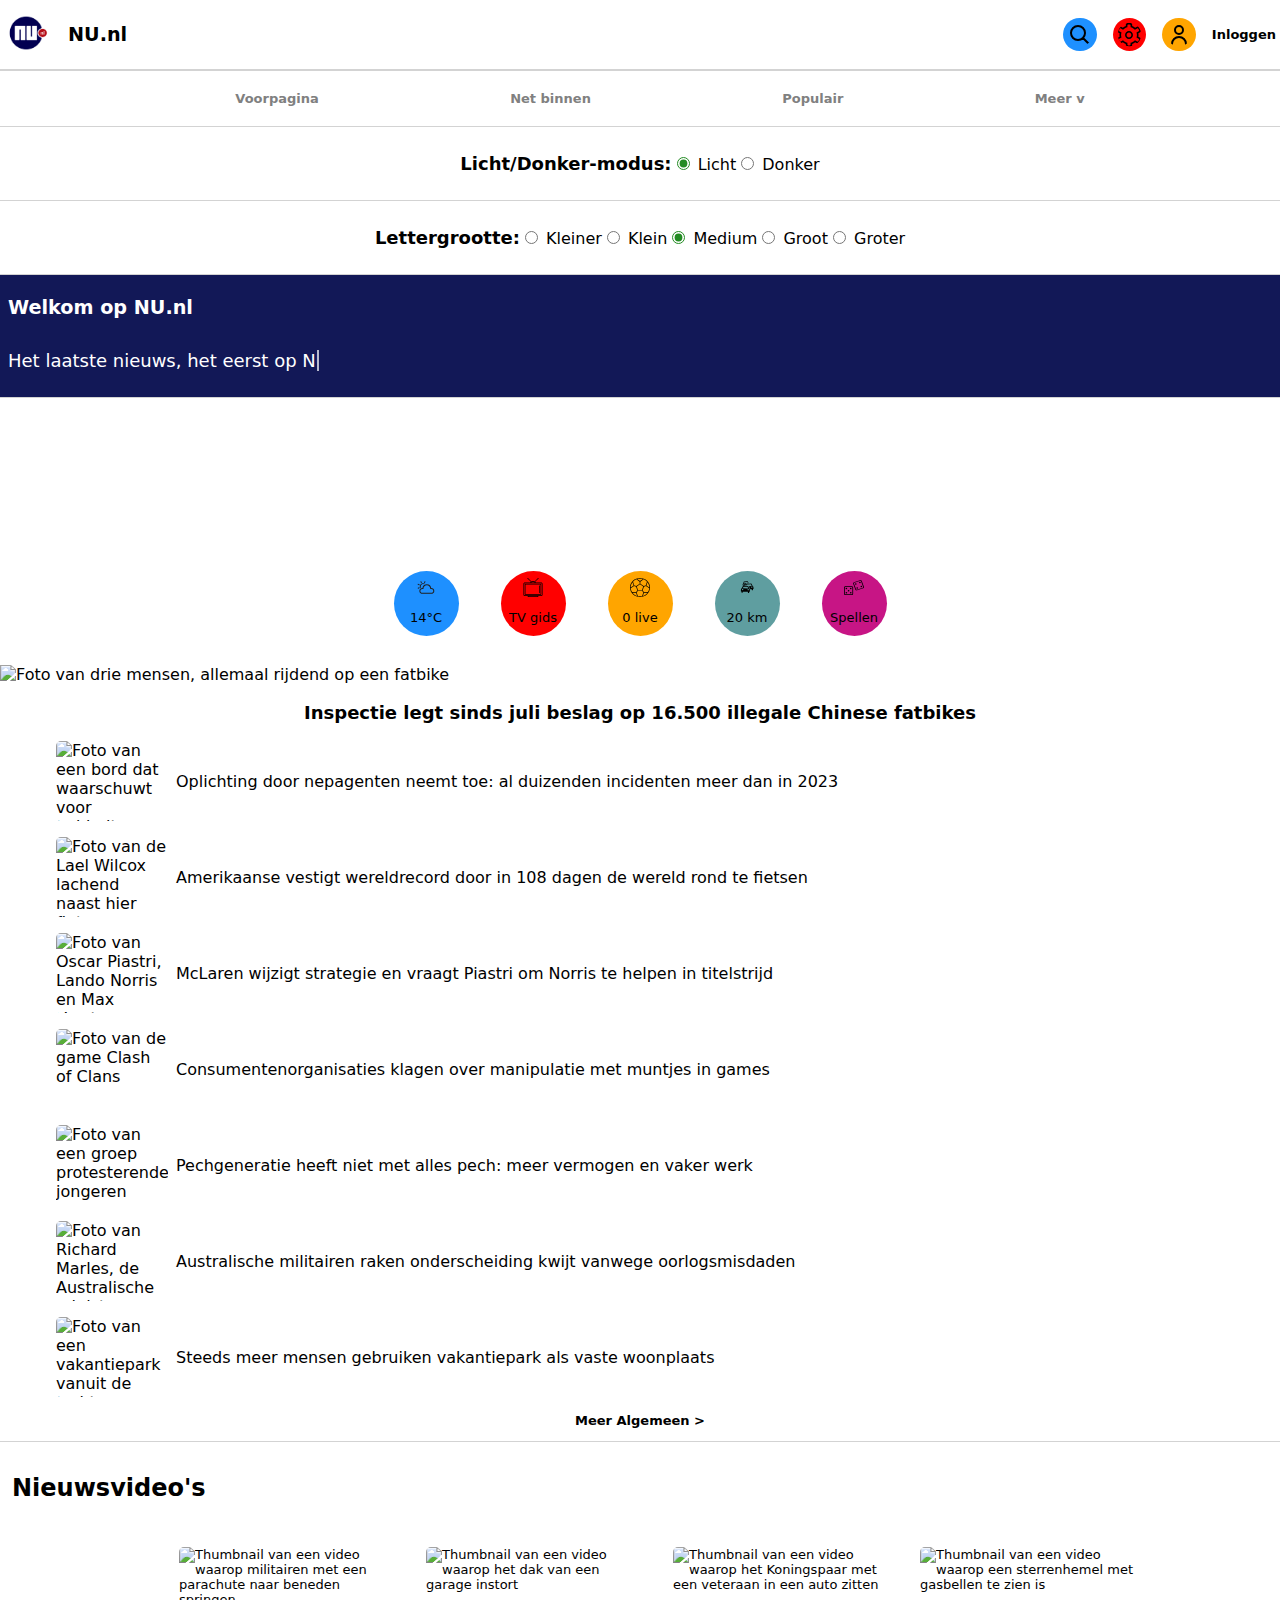
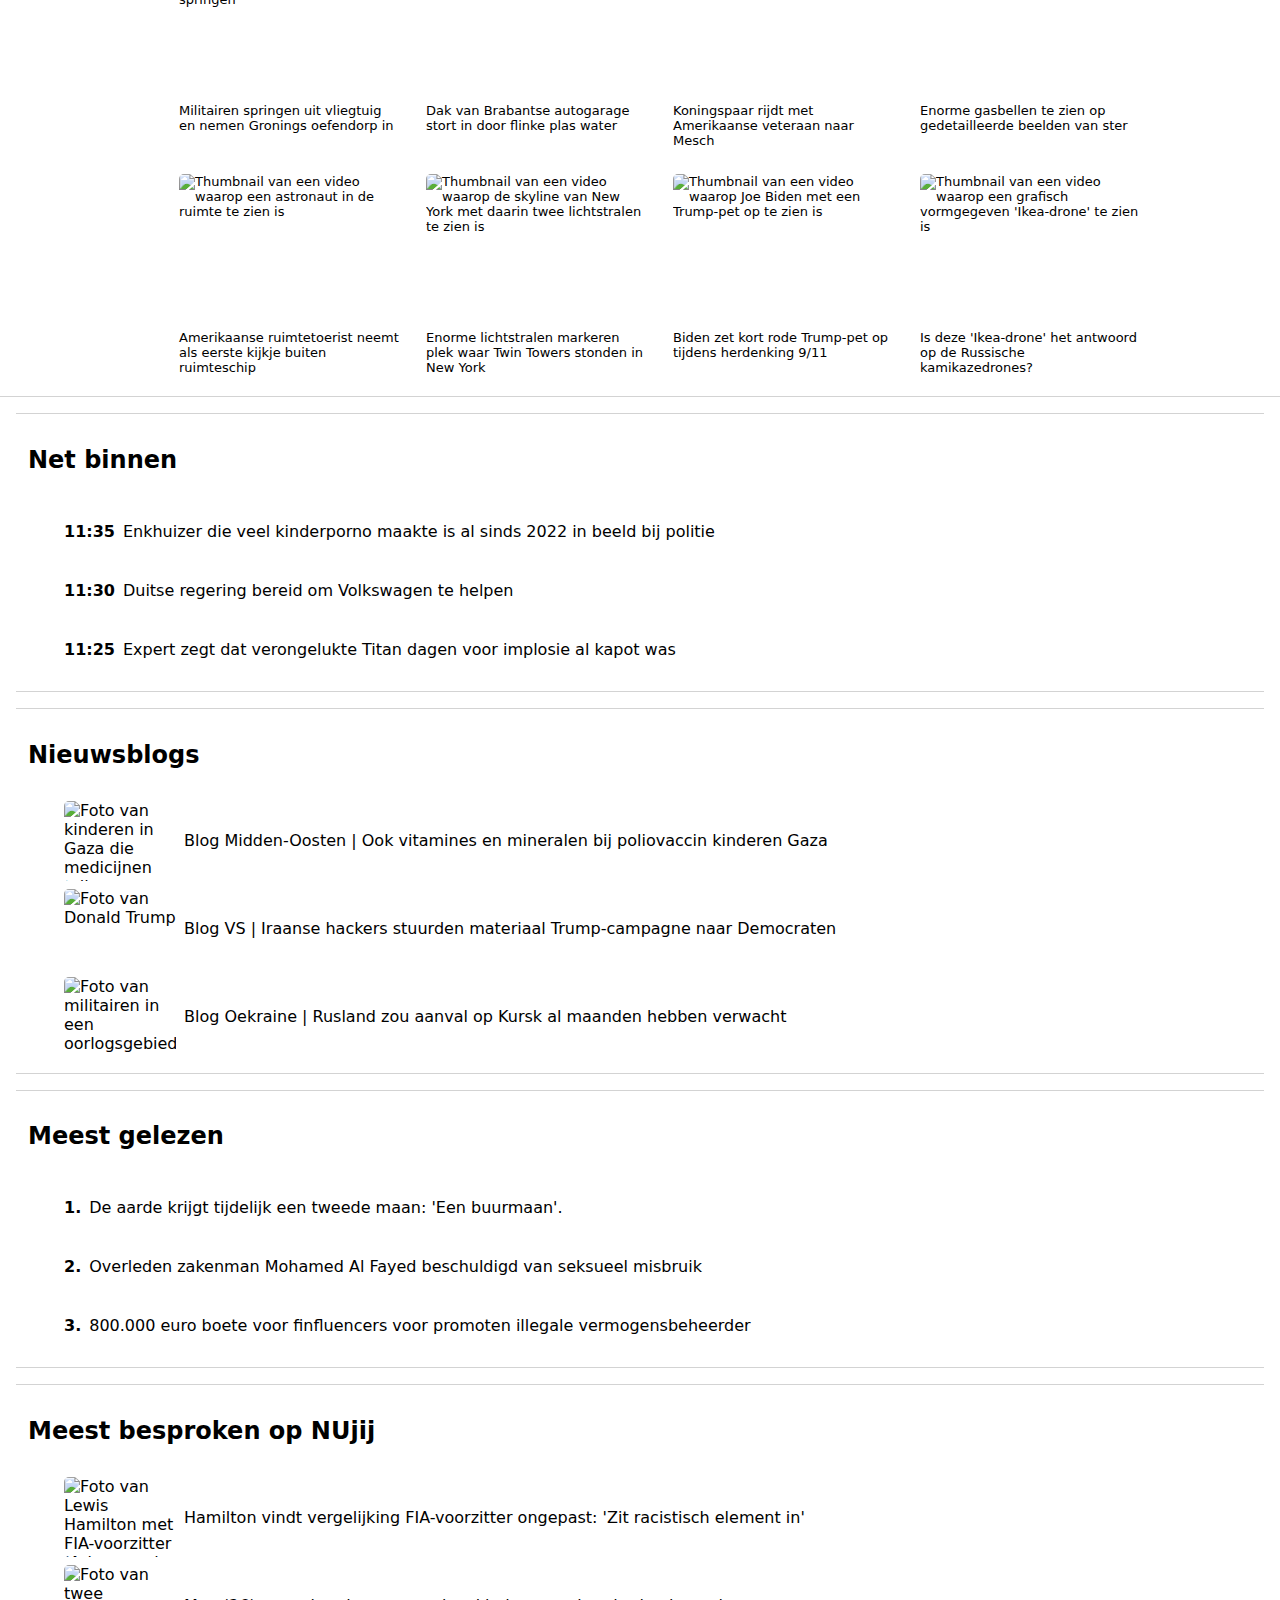
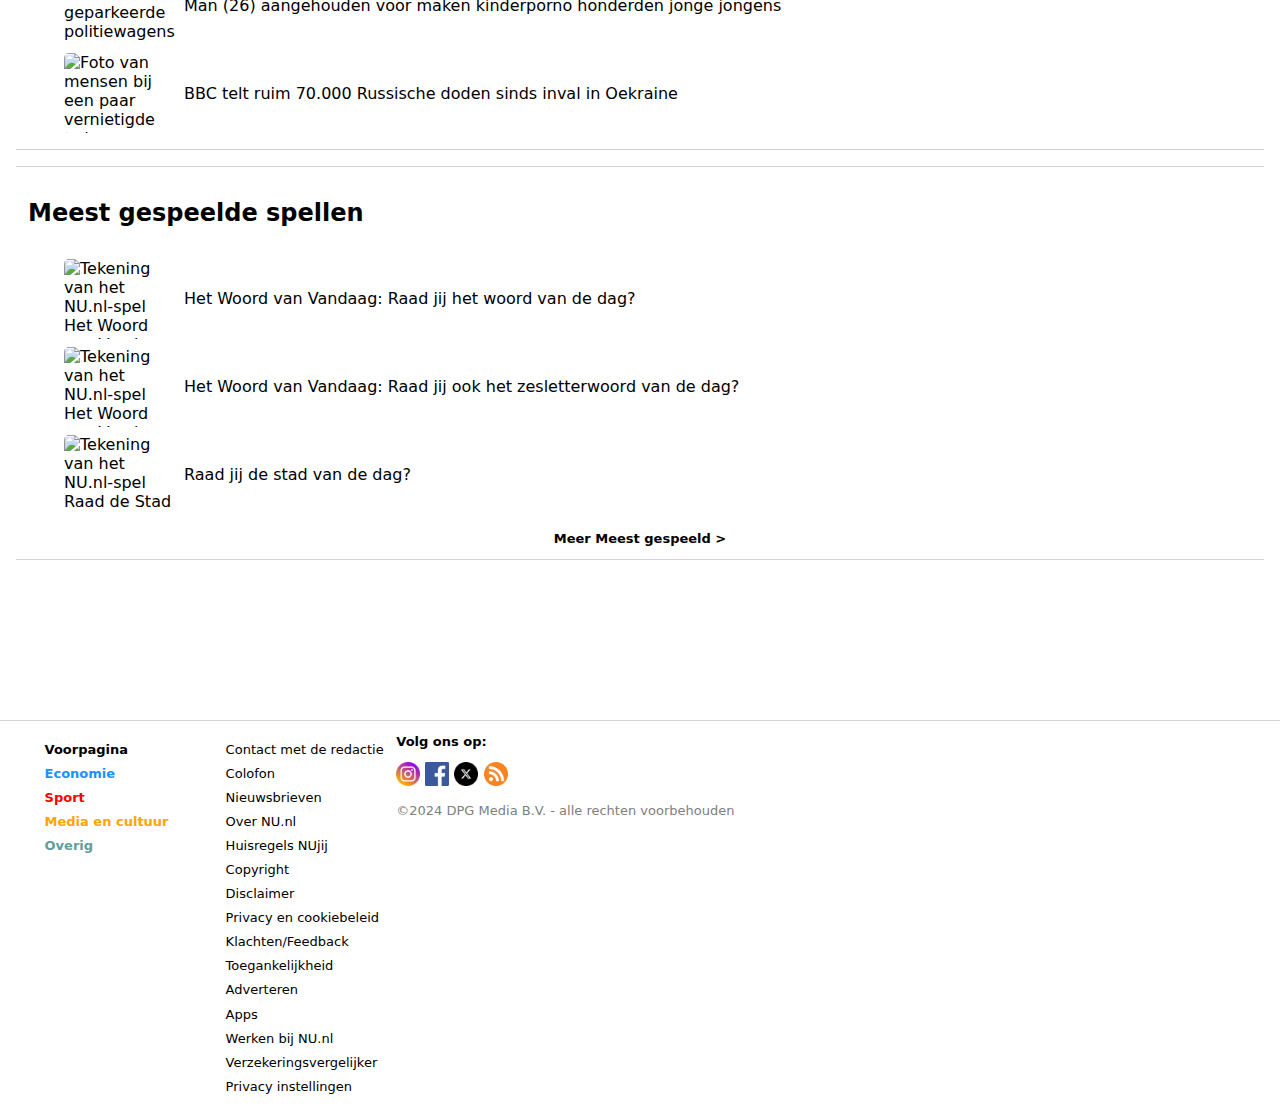
==== commit 2f2cba5e: "Add files via upload" ====
--- a/index.html
+++ b/index.html
@@ -3,23 +3,23 @@
     <head>
         <meta charset="UTF-8">
         <meta name="viewport" content="width=device-width, initial-scale=1.0">
-        <link rel="icon" type="image/x-icon" href="/images/NU-logo.png">
-        <link rel="stylesheet" href="/styles/style.css">
+        <link rel="icon" type="image/x-icon" href="images/NU-logo.png">
+        <link rel="stylesheet" href="styles/style.css">
         <title>NU.nl Homepage: Eindopdracht Frontend Development | Yasmine Hennik - 500932421 - klas 210</title>
     </head>
     <body>
         <header>
             <section id="logo">
 <!--https://www.tutorialspoint.com/how-to-use-an-image-as-a-link-in-html-->    
-                <a href="/index.html"><img src="/images/NU-logo.png" alt="Het logo van NU.nl"></a>
+                <a href="index.html"><img src="images/NU-logo.png" alt="Het logo van NU.nl"></a>
                 <p>NU.nl</p>
             </section>
 
             <section id="icons">
 <!--https://www.svgrepo.com/vectors/-->
-                <img src="/images/search-icon.svg" class="icon" alt="De zoekknop van deze website">
-                <img src="/images/settings-icon.svg" class="icon" alt="De knop naar de instellingen van de knop">
-                <img src="/images/user-icon.svg" class="icon" alt="De knop om als gebruiker aan te melden of in te loggen op de site">
+                <img src="images/search-icon.svg" class="icon" alt="De zoekknop van deze website">
+                <img src="images/settings-icon.svg" class="icon" alt="De knop naar de instellingen van de knop">
+                <img src="images/user-icon.svg" class="icon" alt="De knop om als gebruiker aan te melden of in te loggen op de site">
                 <p>Inloggen</p>
             </section>
         </header>
@@ -144,11 +144,11 @@
 
         <main>
             <section id="buttons">
-                <div class="button"><img src="/images/weather-icon.svg" class="icon" alt="De knop naar het weerbericht"><p>14°C</p></div>
-                <div class="button"><img src="/images/tvgids-icon.svg" class="icon" alt="De knop naar TVgids"><p>TV gids</p></div>
-                <div class="button"><img src="/images/sport-icon.svg" class="icon" alt="De knop naar de pagina over sport"><p>0 live</p></div>
-                <div class="button"><img src="/images/file-icon.svg" class="icon" alt="De knop naar de pagina over files"><p>20 km</p></div>
-                <div class="button"><img src="/images/spelletjes-icon.svg" class="icon" alt="De knop naar de spelletjes-pagina"><p>Spellen</p></div>
+                <div class="button"><img src="images/weather-icon.svg" class="icon" alt="De knop naar het weerbericht"><p>14°C</p></div>
+                <div class="button"><img src="images/tvgids-icon.svg" class="icon" alt="De knop naar TVgids"><p>TV gids</p></div>
+                <div class="button"><img src="images/sport-icon.svg" class="icon" alt="De knop naar de pagina over sport"><p>0 live</p></div>
+                <div class="button"><img src="images/file-icon.svg" class="icon" alt="De knop naar de pagina over files"><p>20 km</p></div>
+                <div class="button"><img src="images/spelletjes-icon.svg" class="icon" alt="De knop naar de spelletjes-pagina"><p>Spellen</p></div>
             </section>
 
             <section class="nieuws">
@@ -259,14 +259,14 @@
             
             <section>
                 <p>Volg ons op:</p>
-                <img src="/images/instagram-logo.webp" class="icon" alt="De knop naar het Instagram-account van NU.nl">
-                <img src="/images/facebook-logo.png" class="icon" alt="De knop naar de Facebook-pagina van NU.nl">
-                <img src="/images/x-logo.webp" class="icon" alt="De knop naar het X-account van NU.nl">
-                <img src="/images/rss-logo.png" class="icon" alt="De knop naar de RSS-code van NU.nl">
+                <img src="images/instagram-logo.webp" class="icon" alt="De knop naar het Instagram-account van NU.nl">
+                <img src="images/facebook-logo.png" class="icon" alt="De knop naar de Facebook-pagina van NU.nl">
+                <img src="images/x-logo.webp" class="icon" alt="De knop naar het X-account van NU.nl">
+                <img src="images/rss-logo.png" class="icon" alt="De knop naar de RSS-code van NU.nl">
                 <p>©2024 DPG Media B.V. - alle rechten voorbehouden</p>
             </section>
 
-            <script src="/scripts/javascript.js"></script>
+            <script src="scripts/javascript.js"></script>
 
         </footer>
     </body>
--- a/styles/style.css
+++ b/styles/style.css
@@ -5,12 +5,11 @@
 
 :root {
     --border-color: lightgray;
-    --header-color: #121857;
 
     color-scheme: light dark;
     --bg: light-dark(white, black);
     --clr: light-dark(black, white);
-    --header-color: light-dark(#121857, white);
+    --header-color: light-dark(black, white);
 }
 
     html:has([value="light"]:checked) {
@@ -97,14 +96,12 @@
     display: flex;
     justify-content: left;
     padding: 0.5em;
-    color: var(--header-color);
 }
 
 h3 {
     display: flex;
     justify-content: center;
     font-size: small;
-    color: var(--header-color);
 }
 
 header {
@@ -159,7 +156,6 @@
 #logo p {
     font-weight: 600;
     font-size: larger;
-    color: var(--header-color);
 }
 
 .icon {
@@ -220,7 +216,6 @@
 #dropdown-menu ul:first-of-type li:first-of-type {
     font-weight: 600;
     font-size: large;
-    color: #121857;
 }
 
 #dropdown-menu ul:nth-of-type(2) li:first-of-type {
@@ -268,7 +263,6 @@
 .scherminstellingen p {
     font-weight: 600;
     font-size: large;
-    color:var(--header-color);
 }
 
 input[type="radio"] {
